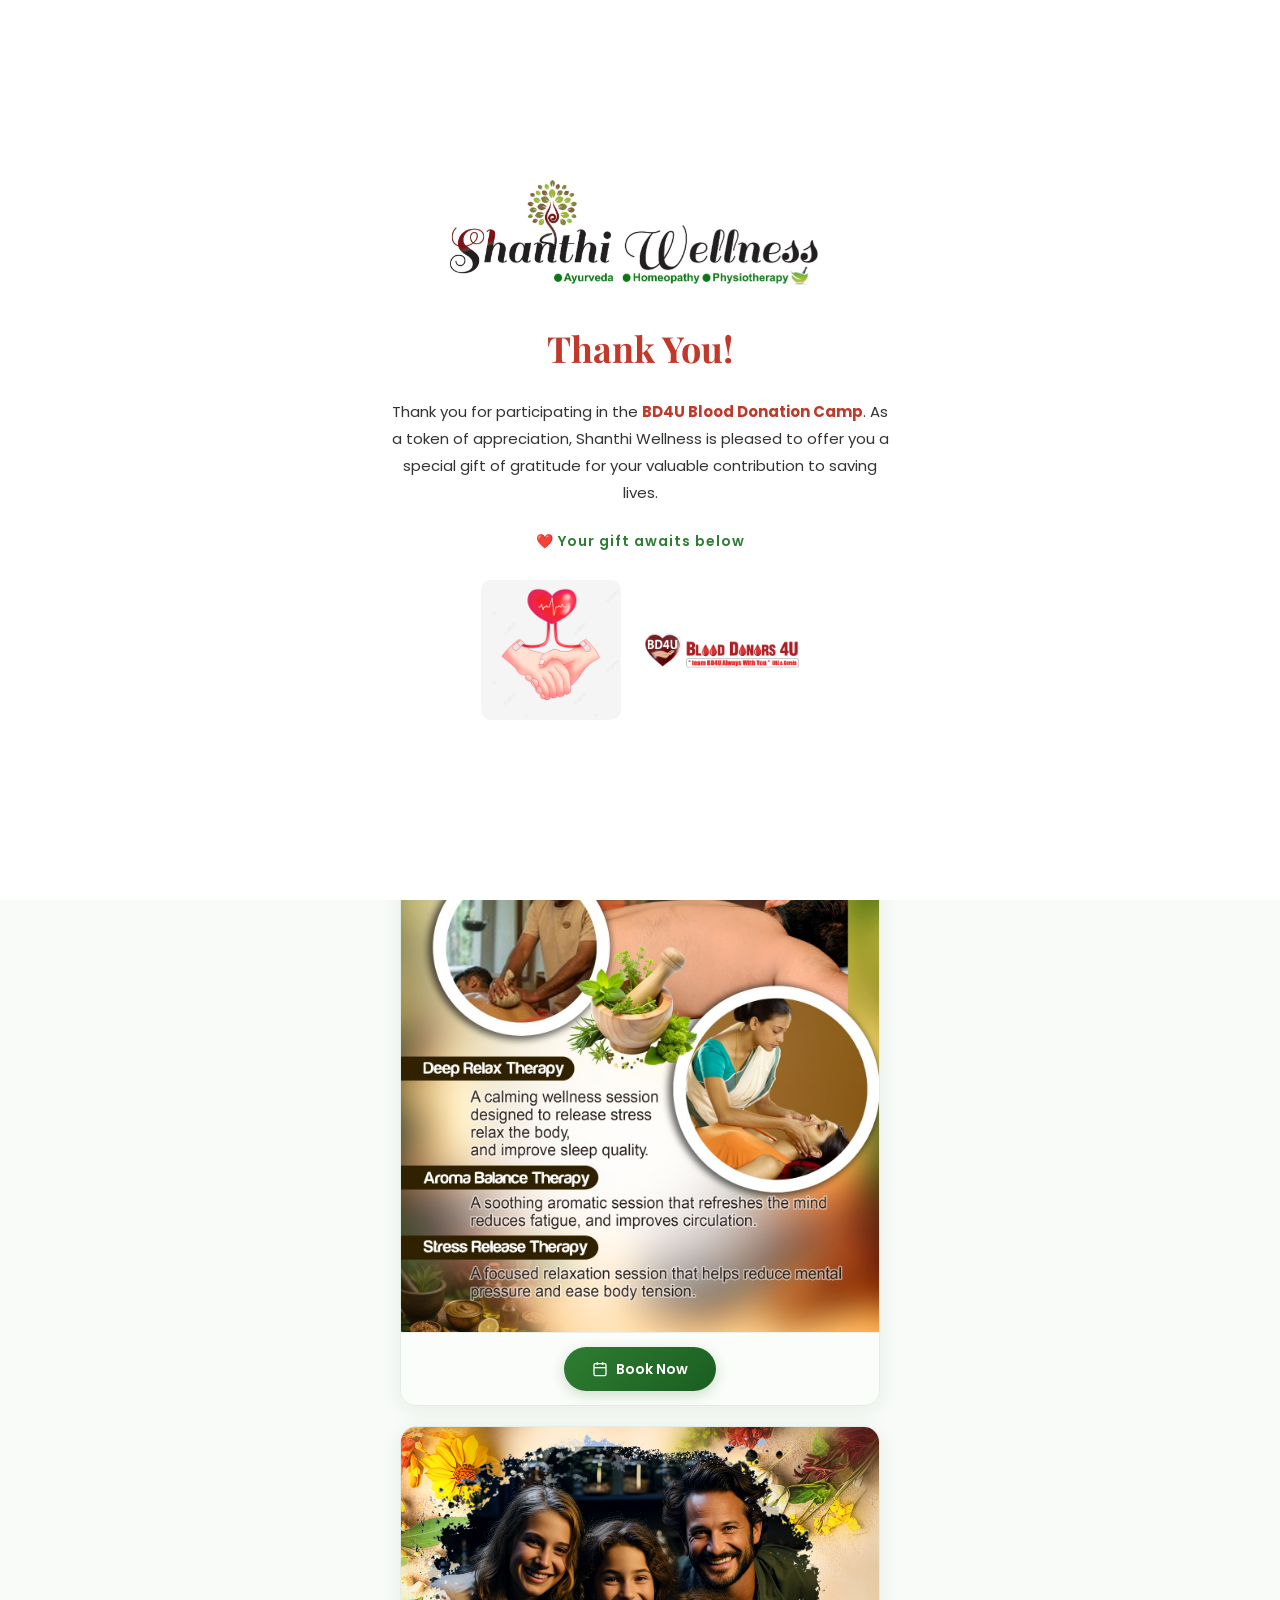
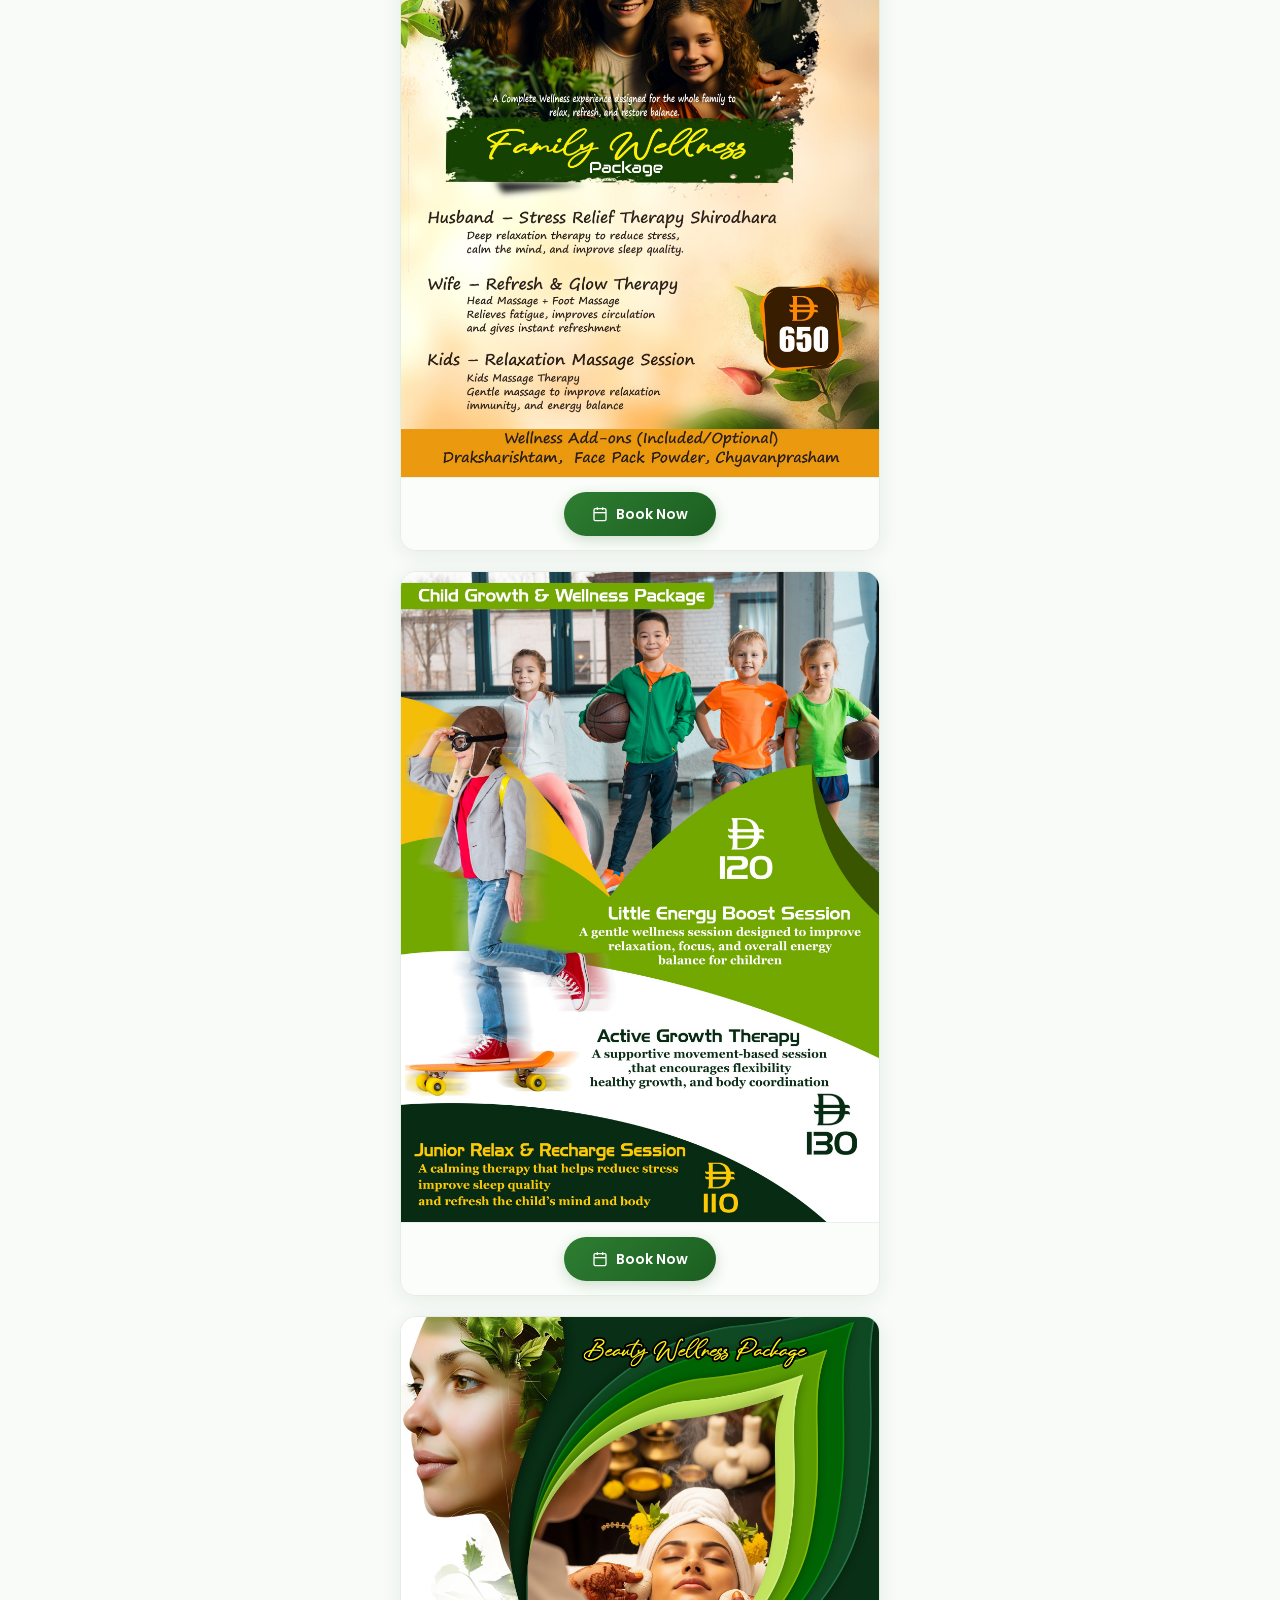
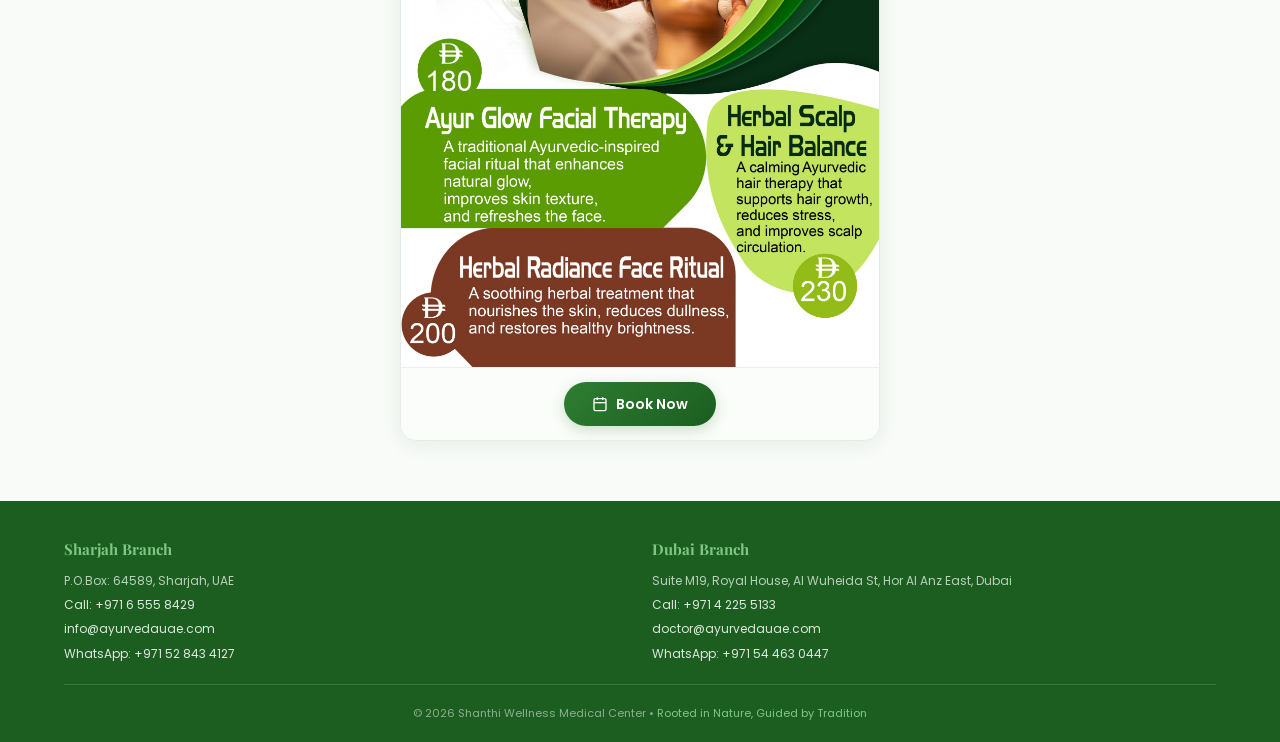
==== index.html @ a49663f1 "test change" ====
<!DOCTYPE html>
<html lang="en">
<head>
    <meta charset="UTF-8">
    <meta name="viewport" content="width=device-width, initial-scale=1.0">
    <title>Shanthi Wellness Medical Center</title>
    <link rel="preconnect" href="https://fonts.googleapis.com">
    <link rel="preconnect" href="https://fonts.gstatic.com" crossorigin>
    <link href="https://fonts.googleapis.com/css2?family=Playfair+Display:wght@500;600;700&family=Poppins:wght@300;400;500;600&display=swap" rel="stylesheet">
    <style>
        * { margin: 0; padding: 0; box-sizing: border-box; }

        body {
            font-family: 'Poppins', sans-serif;
            background: #ffffff;
            color: #2c3e2c;
            line-height: 1.6;
        }

        /* ===== SPLASH SCREEN ===== */
        .splash-screen {
            position: fixed;
            top: 0;
            left: 0;
            width: 100%;
            height: 100%;
            background: #ffffff;
            display: flex;
            flex-direction: column;
            align-items: center;
            justify-content: center;
            z-index: 9999;
            padding: 30px;
            transition: opacity 0.6s ease, visibility 0.6s ease;
        }

        .splash-screen.hide {
            opacity: 0;
            visibility: hidden;
        }

        .splash-logos {
            display: flex;
            align-items: center;
            gap: 20px;
            margin-bottom: 28px;
            animation: fadeInScale 0.8s ease;
        }

        .splash-logo {
            height: 120px;
            object-fit: contain;
            margin-bottom: 20px;
            animation: fadeInScale 0.8s ease 0.3s both;
        }

        .splash-logo-small {
            height: 55px;
            object-fit: contain;
        }

        .splash-text {
            font-family: 'Playfair Display', serif;
            font-size: clamp(26px, 5vw, 36px);
            color: #c0392b;
            text-align: center;
            margin-bottom: 20px;
            animation: fadeInUp 0.8s ease 0.1s both;
        }

        .splash-message {
            font-size: clamp(13px, 2vw, 15px);
            color: #333333;
            text-align: center;
            max-width: 500px;
            line-height: 1.8;
            animation: fadeInUp 0.8s ease 0.5s both;
        }

        .splash-message strong {
            color: #c0392b;
        }

        .splash-tagline {
            font-size: 14px;
            color: #2E7D32;
            letter-spacing: 1px;
            margin-top: 24px;
            font-weight: 600;
            animation: fadeInUp 0.8s ease 0.7s both;
        }

        .splash-bottom {
            display: flex;
            align-items: center;
            gap: 20px;
            margin-top: 28px;
            animation: fadeInUp 0.8s ease 0.9s both;
        }

        .splash-blood {
            height: 140px;
            object-fit: contain;
            border-radius: 10px;
        }

        .splash-bdu {
            height: 45px;
            object-fit: contain;
        }

        .splash-bottom-img {
            margin-top: 30px;
            width: 180px;
            height: auto;
            object-fit: contain;
            border-radius: 10px;
            animation: fadeInUp 0.8s ease 0.9s both;
        }

        @keyframes fadeInScale {
            from { opacity: 0; transform: scale(0.8); }
            to { opacity: 1; transform: scale(1); }
        }

        @keyframes fadeInUp {
            from { opacity: 0; transform: translateY(15px); }
            to { opacity: 1; transform: translateY(0); }
        }

        /* ===== NAVBAR ===== */
        .navbar {
            display: flex;
            align-items: center;
            justify-content: space-between;
            padding: 10px 4%;
            background: #ffffff;
            border-bottom: 1px solid #e8f0e8;
            position: sticky;
            top: 0;
            z-index: 100;
            box-shadow: 0 2px 8px rgba(0,0,0,0.04);
        }

        .navbar .logo {
            height: 50px;
            object-fit: contain;
        }

        .nav-right {
            display: flex;
            align-items: center;
            gap: 10px;
        }

        /* Social Links */
        .social-links {
            display: flex;
            align-items: center;
            gap: 6px;
        }

        .social-links a {
            display: flex;
            align-items: center;
            justify-content: center;
            width: 32px;
            height: 32px;
            border-radius: 50%;
            background: #e8f5e9;
            color: #2E7D32;
            transition: all 0.2s;
        }

        .social-links a:hover {
            background: #2E7D32;
            color: #fff;
        }

        .btn-call {
            display: flex;
            align-items: center;
            gap: 5px;
            padding: 7px 14px;
            background: #2E7D32;
            color: #fff;
            text-decoration: none;
            border-radius: 24px;
            font-size: 12px;
            font-weight: 500;
            transition: background 0.2s;
        }

        .btn-call:hover {
            background: #1B5E20;
        }

        /* ===== WELCOME SECTION ===== */
        .welcome-section {
            text-align: center;
            padding: 40px 5% 30px;
            background: linear-gradient(180deg, #f9fef9 0%, #ffffff 100%);
        }

        .welcome-logo {
            height: 80px;
            object-fit: contain;
            margin-bottom: 16px;
        }

        .welcome-section h1 {
            font-family: 'Playfair Display', serif;
            font-size: clamp(24px, 4vw, 36px);
            color: #1B5E20;
            margin-bottom: 8px;
        }

        .welcome-section .subtitle {
            font-size: clamp(12px, 1.8vw, 15px);
            color: #6b8f6b;
            letter-spacing: 2px;
            text-transform: uppercase;
            margin-bottom: 16px;
        }

        .welcome-section .description {
            font-size: clamp(13px, 1.5vw, 15px);
            color: #4a6b4a;
            max-width: 580px;
            margin: 0 auto;
            line-height: 1.8;
        }

        /* ===== OFFERS SECTION ===== */
        .offers-section {
            padding: 40px 0;
            background: #f8fbf8;
        }

        .section-title {
            text-align: center;
            margin-bottom: 24px;
            padding: 0 5%;
        }

        .section-title h2 {
            font-family: 'Playfair Display', serif;
            font-size: clamp(20px, 3vw, 28px);
            color: #1B5E20;
            margin-bottom: 4px;
        }

        .section-title p {
            font-size: 13px;
            color: #6b8f6b;
        }

        /* Package Search & Filter */
        .package-search {
            padding: 0 5% 16px;
        }

        .package-search-wrapper {
            position: relative;
            margin-bottom: 12px;
        }

        .search-filter-box {
            display: flex;
            align-items: center;
            background: #ffffff;
            border: 1.5px solid #d4e8d4;
            border-radius: 10px;
            padding: 10px 14px;
            gap: 8px;
            transition: border-color 0.2s;
        }

        .search-filter-box:focus-within {
            border-color: #2E7D32;
            box-shadow: 0 0 0 3px rgba(46, 125, 50, 0.08);
        }

        .search-filter-box svg {
            color: #6b8f6b;
            flex-shrink: 0;
        }

        .search-filter-box input {
            border: none;
            outline: none;
            background: transparent;
            font-size: 14px;
            font-family: inherit;
            width: 100%;
            color: #2c3e2c;
        }

        .search-filter-box input::placeholder {
            color: #a8c4a8;
        }

        /* Package Dropdown */
        .package-dropdown {
            position: absolute;
            bottom: 100%;
            left: 0;
            right: 0;
            margin-bottom: 6px;
            background: rgba(255, 255, 255, 0.92);
            backdrop-filter: blur(12px);
            -webkit-backdrop-filter: blur(12px);
            border: 1px solid rgba(212, 232, 212, 0.5);
            border-radius: 12px;
            box-shadow: 0 -4px 20px rgba(0,0,0,0.08);
            z-index: 200;
            display: none;
            overflow: hidden;
            max-height: 250px;
            overflow-y: auto;
        }

        .package-dropdown.show {
            display: block;
        }

        .package-dropdown a,
        .package-dropdown .pkg-item {
            display: flex;
            align-items: center;
            gap: 8px;
            padding: 11px 16px;
            font-size: 13px;
            color: #2c3e2c;
            text-decoration: none;
            border-bottom: 1px solid rgba(220, 240, 220, 0.4);
            transition: background 0.15s;
            cursor: pointer;
        }

        .package-dropdown a:last-of-type,
        .package-dropdown .pkg-item:last-of-type {
            border-bottom: none;
        }

        .package-dropdown a:hover,
        .package-dropdown .pkg-item:hover {
            background: rgba(232, 245, 233, 0.6);
        }

        .pkg-tag {
            font-size: 10px;
            background: #e8f5e9;
            color: #2E7D32;
            padding: 2px 8px;
            border-radius: 10px;
            margin-left: auto;
            font-weight: 600;
            white-space: nowrap;
        }

        .pkg-no-result {
            padding: 16px;
            text-align: center;
            font-size: 13px;
            color: #8faa8f;
            display: none;
        }

        .filter-tags {
            display: flex;
            gap: 8px;
            overflow-x: auto;
            scrollbar-width: none;
            padding-bottom: 4px;
        }

        .filter-tags::-webkit-scrollbar {
            display: none;
        }

        .filter-btn {
            flex-shrink: 0;
            padding: 6px 14px;
            border: 1px solid rgba(212, 232, 212, 0.6);
            border-radius: 20px;
            background: rgba(255, 255, 255, 0.5);
            font-size: 12px;
            font-family: inherit;
            font-weight: 500;
            color: #4a6b4a;
            cursor: pointer;
            transition: all 0.2s;
            backdrop-filter: blur(4px);
        }

        .filter-btn:hover {
            background: rgba(232, 245, 233, 0.7);
        }

        .filter-btn.active {
            background: rgba(46, 125, 50, 0.85);
            color: #ffffff;
            border-color: transparent;
        }

        /* Offers - Stacked Vertically */
        .offers-carousel {
            display: flex;
            flex-direction: column;
            gap: 20px;
            padding: 10px 5% 20px;
        }

        .offer-card {
            width: 100%;
            max-width: 480px;
            margin: 0 auto;
            border-radius: 16px;
            overflow: hidden;
            background: #fff;
            border: 1px solid #e4ede4;
            box-shadow: 0 4px 20px rgba(30, 80, 30, 0.08);
            transition: transform 0.3s;
        }

        .offer-card:hover {
            transform: translateY(-3px);
        }

        .offer-card img {
            width: 100%;
            height: auto;
            display: block;
        }

        .offer-card .card-footer {
            padding: 14px;
            text-align: center;
            background: #fafdf9;
            border-top: 1px solid #e8f0e8;
        }

        .btn-book {
            display: inline-flex;
            align-items: center;
            justify-content: center;
            gap: 8px;
            padding: 11px 28px;
            background: linear-gradient(135deg, #2E7D32, #1B5E20);
            color: #ffffff;
            border: none;
            border-radius: 50px;
            font-size: 14px;
            font-weight: 600;
            font-family: inherit;
            text-decoration: none;
            cursor: pointer;
            transition: all 0.25s ease;
            box-shadow: 0 4px 14px rgba(30, 94, 32, 0.2);
        }

        .btn-book:hover {
            transform: translateY(-2px);
            box-shadow: 0 6px 20px rgba(30, 94, 32, 0.3);
        }

        /* ===== FOOTER ===== */
        .footer {
            background: #1B5E20;
            color: #fff;
            padding: 36px 5% 20px;
        }

        .footer-grid {
            display: grid;
            grid-template-columns: repeat(auto-fit, minmax(240px, 1fr));
            gap: 24px;
            margin-bottom: 20px;
            padding-bottom: 16px;
            border-bottom: 1px solid rgba(255,255,255,0.15);
        }

        .footer-col h4 {
            font-family: 'Playfair Display', serif;
            font-size: 15px;
            color: #81C784;
            margin-bottom: 10px;
        }

        .footer-col p {
            font-size: 12px;
            color: rgba(255,255,255,0.7);
            margin-bottom: 5px;
            line-height: 1.6;
        }

        .footer-col a {
            color: rgba(255,255,255,0.85);
            text-decoration: none;
            transition: color 0.2s;
        }

        .footer-col a:hover {
            color: #81C784;
        }

        .footer-bottom {
            text-align: center;
            font-size: 11px;
            color: rgba(255,255,255,0.5);
        }

        .footer-bottom span {
            color: #81C784;
        }

        /* ===== RESPONSIVE ===== */
        @media (max-width: 768px) {
            .navbar .logo {
                height: 42px;
            }

            .btn-call span {
                display: none;
            }

            .btn-call {
                padding: 8px;
                border-radius: 50%;
            }

            .welcome-section {
                padding: 30px 5% 24px;
            }

            .welcome-logo {
                height: 65px;
            }

            .offers-section {
                padding: 30px 0;
            }

            .package-search {
                padding: 0 4% 12px;
            }

            .search-filter-box {
                padding: 10px 12px;
            }

            .search-filter-box input {
                font-size: 14px;
            }

            .package-dropdown {
                max-height: 200px;
                bottom: 100%;
                margin-bottom: 4px;
            }

            .filter-tags {
                gap: 6px;
            }

            .filter-btn {
                padding: 5px 12px;
                font-size: 11px;
            }

            .offers-carousel {
                padding: 10px 4% 16px;
                gap: 16px;
            }

            .offer-card {
                max-width: 100%;
            }

            .footer-grid {
                grid-template-columns: 1fr;
                gap: 18px;
            }
        }

        @media (max-width: 400px) {
            .offers-carousel {
                gap: 14px;
            }

            .offer-card {
                border-radius: 12px;
            }

            .btn-book {
                padding: 10px 22px;
                font-size: 13px;
            }

            .btn-call span {
                display: none;
            }

            .btn-call {
                padding: 8px;
                border-radius: 50%;
            }
        }
    </style>
</head>
<body>

    <!-- SPLASH SCREEN -->
    <div class="splash-screen" id="splashScreen">
        <img src="logo.png" alt="Shanthi Wellness" class="splash-logo">
        <h1 class="splash-text">Thank You!</h1>
        <p class="splash-message">Thank you for participating in the <strong>BD4U Blood Donation Camp</strong>. As a token of appreciation, Shanthi Wellness is pleased to offer you a special gift of gratitude for your valuable contribution to saving lives.</p>
        <p class="splash-tagline">&#10084;&#65039; Your gift awaits below</p>
        <div class="splash-bottom">
            <img src="blood.jpg" alt="Blood Donation" class="splash-blood">
            <img src="bdu.png" alt="BD4U" class="splash-bdu">
        </div>
    </div>

    <!-- NAVBAR -->
    <nav class="navbar">
        <img src="logo.png" alt="Shanthi Wellness" class="logo">
        <div class="nav-right">
            <div class="social-links">
                <a href="https://www.instagram.com/shanthiwellnessuae/" target="_blank" aria-label="Instagram">
                    <svg width="15" height="15" viewBox="0 0 24 24" fill="currentColor"><path d="M12 2.163c3.204 0 3.584.012 4.85.07 3.252.148 4.771 1.691 4.919 4.919.058 1.265.069 1.645.069 4.849 0 3.205-.012 3.584-.069 4.849-.149 3.225-1.664 4.771-4.919 4.919-1.266.058-1.644.07-4.85.07-3.204 0-3.584-.012-4.849-.07-3.26-.149-4.771-1.699-4.919-4.92-.058-1.265-.07-1.644-.07-4.849 0-3.204.013-3.583.07-4.849.149-3.227 1.664-4.771 4.919-4.919 1.266-.057 1.645-.069 4.849-.069zM12 0C8.741 0 8.333.014 7.053.072 2.695.272.273 2.69.073 7.052.014 8.333 0 8.741 0 12c0 3.259.014 3.668.072 4.948.2 4.358 2.618 6.78 6.98 6.98C8.333 23.986 8.741 24 12 24c3.259 0 3.668-.014 4.948-.072 4.354-.2 6.782-2.618 6.979-6.98.059-1.28.073-1.689.073-4.948 0-3.259-.014-3.667-.072-4.947-.196-4.354-2.617-6.78-6.979-6.98C15.668.014 15.259 0 12 0zm0 5.838a6.162 6.162 0 100 12.324 6.162 6.162 0 000-12.324zM12 16a4 4 0 110-8 4 4 0 010 8zm6.406-11.845a1.44 1.44 0 100 2.881 1.44 1.44 0 000-2.881z"/></svg>
                </a>
                <a href="https://www.facebook.com/ayurveddubai/" target="_blank" aria-label="Facebook">
                    <svg width="15" height="15" viewBox="0 0 24 24" fill="currentColor"><path d="M24 12.073c0-6.627-5.373-12-12-12s-12 5.373-12 12c0 5.99 4.388 10.954 10.125 11.854v-8.385H7.078v-3.47h3.047V9.43c0-3.007 1.792-4.669 4.533-4.669 1.312 0 2.686.235 2.686.235v2.953H15.83c-1.491 0-1.956.925-1.956 1.874v2.25h3.328l-.532 3.47h-2.796v8.385C19.612 23.027 24 18.062 24 12.073z"/></svg>
                </a>
                <a href="https://www.youtube.com/@Shanthiwellnessuae/featured" target="_blank" aria-label="YouTube">
                    <svg width="15" height="15" viewBox="0 0 24 24" fill="currentColor"><path d="M23.498 6.186a3.016 3.016 0 0 0-2.122-2.136C19.505 3.545 12 3.545 12 3.545s-7.505 0-9.377.505A3.017 3.017 0 0 0 .502 6.186C0 8.07 0 12 0 12s0 3.93.502 5.814a3.016 3.016 0 0 0 2.122 2.136c1.871.505 9.376.505 9.376.505s7.505 0 9.377-.505a3.015 3.015 0 0 0 2.122-2.136C24 15.93 24 12 24 12s0-3.93-.502-5.814zM9.545 15.568V8.432L15.818 12l-6.273 3.568z"/></svg>
                </a>
            </div>
            <a href="tel:+971544630447 class="btn-call">
                <svg width="14" height="14" viewBox="0 0 24 24" fill="none" stroke="currentColor" stroke-width="2"><path d="M22 16.92v3a2 2 0 0 1-2.18 2 19.79 19.79 0 0 1-8.63-3.07 19.5 19.5 0 0 1-6-6 19.79 19.79 0 0 1-3.07-8.67A2 2 0 0 1 4.11 2h3a2 2 0 0 1 2 1.72c.127.96.361 1.903.7 2.81a2 2 0 0 1-.45 2.11L8.09 9.91a16 16 0 0 0 6 6l1.27-1.27a2 2 0 0 1 2.11-.45c.907.339 1.85.573 2.81.7A2 2 0 0 1 22 16.92z"/></svg>
                <span>Call Us</span>
            </a>
        </div>
    </nav>

    <!-- WELCOME SECTION -->
    <section class="welcome-section">
        <img src="logo.png" alt="Shanthi Wellness" class="welcome-logo">
        <h1>Welcome to Shanthi Wellness</h1>
        <p class="subtitle">Relax &bull; Refresh &bull; Restore Balance</p>
        <p class="description">
            Step into a world of holistic healing. Our personalized wellness therapies, 
            rooted in the ancient traditions of Ayurveda, are designed to calm the mind, 
            relax the body, and restore your inner balance.
        </p>
    </section>

    <!-- OFFERS - Horizontal Scroll -->
    <section class="offers-section">
        <div class="section-title">
            <h2>Our Special Packages</h2>
            <p>Explore our exclusive wellness offers</p>
        </div>

        <!-- Search/Filter here -->
        <div class="package-search">
            <div class="package-search-wrapper">
                <div class="search-filter-box">
                    <svg width="16" height="16" viewBox="0 0 24 24" fill="none" stroke="currentColor" stroke-width="2"><circle cx="11" cy="11" r="8"/><line x1="21" y1="21" x2="16.65" y2="16.65"/></svg>
                    <input type="text" placeholder="Search packages..." id="packageSearch" autocomplete="off">
                </div>
                <div class="package-dropdown" id="packageDropdown">
                    <div class="pkg-item" data-filter="family">
                        👨‍👩‍👧 Family Wellness Packages <span class="pkg-tag">AED 650</span>
                    </div>
                    <div class="pkg-item" data-filter="individual">
                        💆 Individual Wellness Packages <span class="pkg-tag">AED 250</span>
                    </div>
                    <div class="pkg-item" data-filter="beauty">
                        💖 Beauty Wellness Packages <span class="pkg-tag">Popular</span>
                    </div>
                    <div class="pkg-item" data-filter="junior">
                        🏃 Child Growth & Wellness Packages <span class="pkg-tag">New</span>
                    </div>
                    <!-- <div class="pkg-item" data-filter="panchakarma">
                        🌿 Panchakarma Therapy <span class="pkg-tag">Ayurveda</span>
                    </div>
                    <div class="pkg-item" data-filter="shirodhara">
                        🧘 Shirodhara <span class="pkg-tag">Signature</span>
                    </div> -->
                    <div class="pkg-no-result" id="pkgNoResult">No packages found</div>
                </div>
            </div>
            <div class="filter-tags">
                <button class="filter-btn active" data-filter="all">All</button>
                <button class="filter-btn" data-filter="family">👨‍👩‍👧 Family</button>
                <button class="filter-btn" data-filter="individual">💆 Individual</button>
                <button class="filter-btn" data-filter="beauty">💖 Beauty</button>
                <button class="filter-btn" data-filter="junior">🏃 Junior</button>
            </div>
        </div>

        <div class="offers-carousel" id="carousel">
            <div class="offer-card" data-category="individual" data-name="individual wellness package massage relax stress aroma">
                <img src="image1.jpeg" alt="Individual Wellness Package">
                <div class="card-footer">
                    <a href="booking.html" class="btn-book">
                        <svg width="16" height="16" viewBox="0 0 24 24" fill="none" stroke="currentColor" stroke-width="2"><rect x="3" y="4" width="18" height="18" rx="2"/><line x1="16" y1="2" x2="16" y2="6"/><line x1="8" y1="2" x2="8" y2="6"/><line x1="3" y1="10" x2="21" y2="10"/></svg>
                        Book Now
                    </a>
                </div>
            </div>

            <div class="offer-card" data-category="family" data-name="family wellness package husband wife kids relaxation">
                <img src="image 2.jpeg" alt="Family Wellness Package">
                <div class="card-footer">
                    <a href="booking.html" class="btn-book">
                        <svg width="16" height="16" viewBox="0 0 24 24" fill="none" stroke="currentColor" stroke-width="2"><rect x="3" y="4" width="18" height="18" rx="2"/><line x1="16" y1="2" x2="16" y2="6"/><line x1="8" y1="2" x2="8" y2="6"/><line x1="3" y1="10" x2="21" y2="10"/></svg>
                        Book Now
                    </a>
                </div>
            </div>

            <div class="offer-card" data-category="junior" data-name="junior sports wellness kids children fitness package">
                <img src="image3.jpeg" alt="Junior Sports & Wellness Package">
                <div class="card-footer">
                    <a href="booking.html" class="btn-book">
                        <svg width="16" height="16" viewBox="0 0 24 24" fill="none" stroke="currentColor" stroke-width="2"><rect x="3" y="4" width="18" height="18" rx="2"/><line x1="16" y1="2" x2="16" y2="6"/><line x1="8" y1="2" x2="8" y2="6"/><line x1="3" y1="10" x2="21" y2="10"/></svg>
                        Book Now
                    </a>
                </div>
            </div>

            <div class="offer-card" data-category="beauty" data-name="beauty glow facial skin care package">
                <img src="image4.jpeg" alt="Beauty Package">
                <div class="card-footer">
                    <a href="booking.html" class="btn-book">
                        <svg width="16" height="16" viewBox="0 0 24 24" fill="none" stroke="currentColor" stroke-width="2"><rect x="3" y="4" width="18" height="18" rx="2"/><line x1="16" y1="2" x2="16" y2="6"/><line x1="8" y1="2" x2="8" y2="6"/><line x1="3" y1="10" x2="21" y2="10"/></svg>
                        Book Now
                    </a>
                </div>
            </div>
        </div>
    </section>

    <!-- FOOTER -->
    <footer class="footer">
        <div class="footer-grid">
            <div class="footer-col">
                <h4>Sharjah Branch</h4>
                <p>P.O.Box: 64589, Sharjah, UAE</p>
                <p><a href="tel:+97165558429">Call: +971 6 555 8429</a></p>
                <p><a href="mailto:info@ayurvedauae.com">info@ayurvedauae.com</a></p>
                <p><a href="https://wa.me/971528434127">WhatsApp: +971 52 843 4127</a></p>
            </div>
            <div class="footer-col">
                <h4>Dubai Branch</h4>
                <p>Suite M19, Royal House, Al Wuheida St, Hor Al Anz East, Dubai</p>
                <p><a href="tel:+97142255133">Call: +971 4 225 5133</a></p>
                <p><a href="mailto:doctor@ayurvedauae.com">doctor@ayurvedauae.com</a></p>
                <p><a href="https://wa.me/971544630447">WhatsApp: +971 54 463 0447</a></p>
            </div>
        </div>
        <div class="footer-bottom">
            <p>&copy; 2026 Shanthi Wellness Medical Center &bull; <span>Rooted in Nature, Guided by Tradition</span></p>
        </div>
    </footer>

    <!-- Filter Script -->
    <script>
        // Splash Screen - only show on first visit (QR scan)
        var splashShown = sessionStorage.getItem('splashShown');
        if (splashShown) {
            document.getElementById('splashScreen').style.display = 'none';
        } else {
            sessionStorage.setItem('splashShown', 'true');
            setTimeout(function () {
                document.getElementById('splashScreen').classList.add('hide');
            }, 4000);
        }

        // Package Search Dropdown
        const packageSearchInput = document.getElementById('packageSearch');
        const pkgDropdown = document.getElementById('packageDropdown');
        const pkgItems = pkgDropdown.querySelectorAll('.pkg-item');
        const pkgNoResult = document.getElementById('pkgNoResult');

        packageSearchInput.addEventListener('focus', function () {
            pkgDropdown.classList.add('show');
        });

        packageSearchInput.addEventListener('input', function () {
            const query = this.value.toLowerCase().trim();
            let found = 0;
            pkgItems.forEach(item => {
                const text = item.textContent.toLowerCase();
                if (query === '' || text.includes(query)) {
                    item.style.display = 'flex';
                    found++;
                } else {
                    item.style.display = 'none';
                }
            });
            pkgNoResult.style.display = (found === 0 && query !== '') ? 'block' : 'none';
            pkgDropdown.classList.add('show');
        });

        document.addEventListener('click', function (e) {
            if (!e.target.closest('.package-search-wrapper')) {
                pkgDropdown.classList.remove('show');
            }
        });

        // Filter Buttons + Dropdown click
        const filterBtns = document.querySelectorAll('.filter-btn');
        const offerCards = document.querySelectorAll('.offer-card');

        pkgItems.forEach(item => {
            item.addEventListener('click', function () {
                const filter = this.dataset.filter;
                offerCards.forEach(card => {
                    if (card.dataset.category === filter) {
                        card.style.display = 'block';
                    } else {
                        card.style.display = 'none';
                    }
                });
                filterBtns.forEach(b => b.classList.remove('active'));
                const matchBtn = document.querySelector('.filter-btn[data-filter="' + filter + '"]');
                if (matchBtn) matchBtn.classList.add('active');
                packageSearchInput.value = this.textContent.replace(/AED \d+|Popular|New|Ayurveda|Signature/g, '').trim();
                pkgDropdown.classList.remove('show');
            });
        });

        filterBtns.forEach(btn => {
            btn.addEventListener('click', function () {
                filterBtns.forEach(b => b.classList.remove('active'));
                this.classList.add('active');
                const filter = this.dataset.filter;
                offerCards.forEach(card => {
                    if (filter === 'all' || card.dataset.category === filter) {
                        card.style.display = 'block';
                    } else {
                        card.style.display = 'none';
                    }
                });
            });
        });
    </script>
</body>
</html>
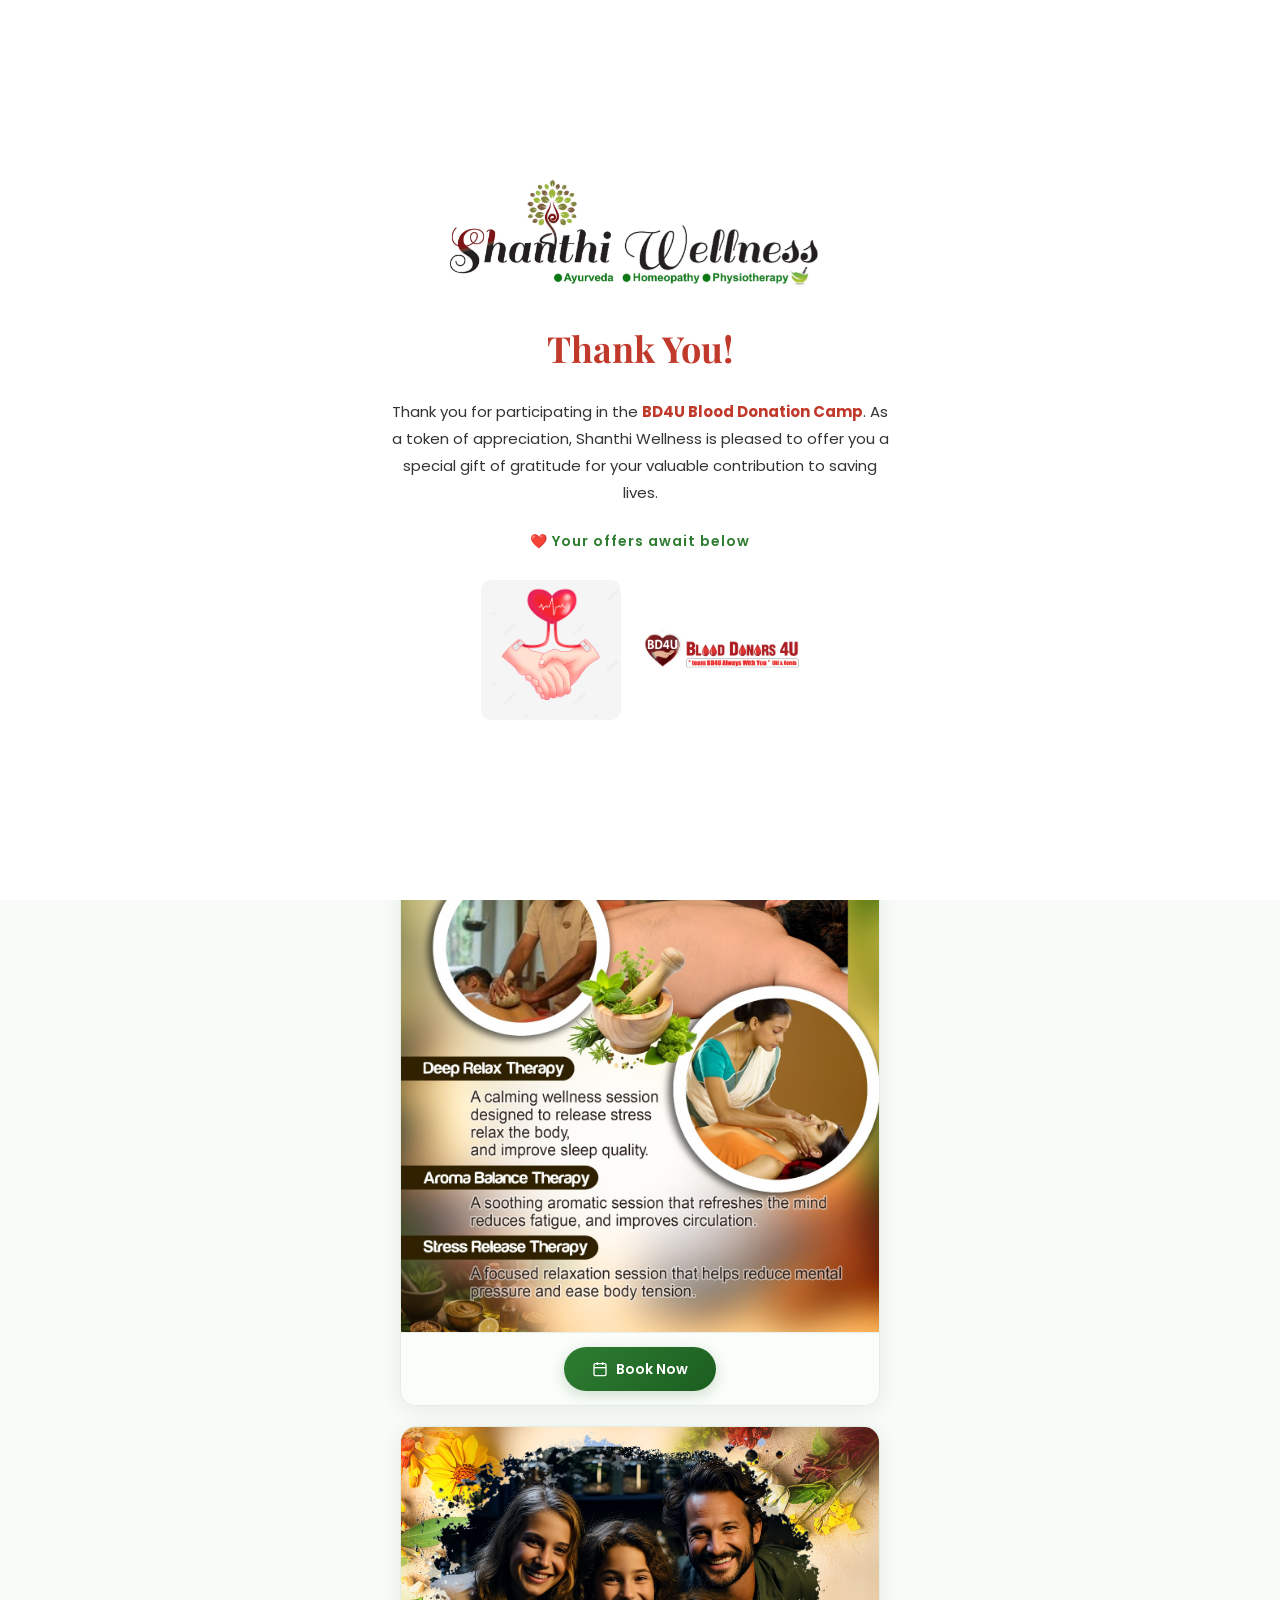
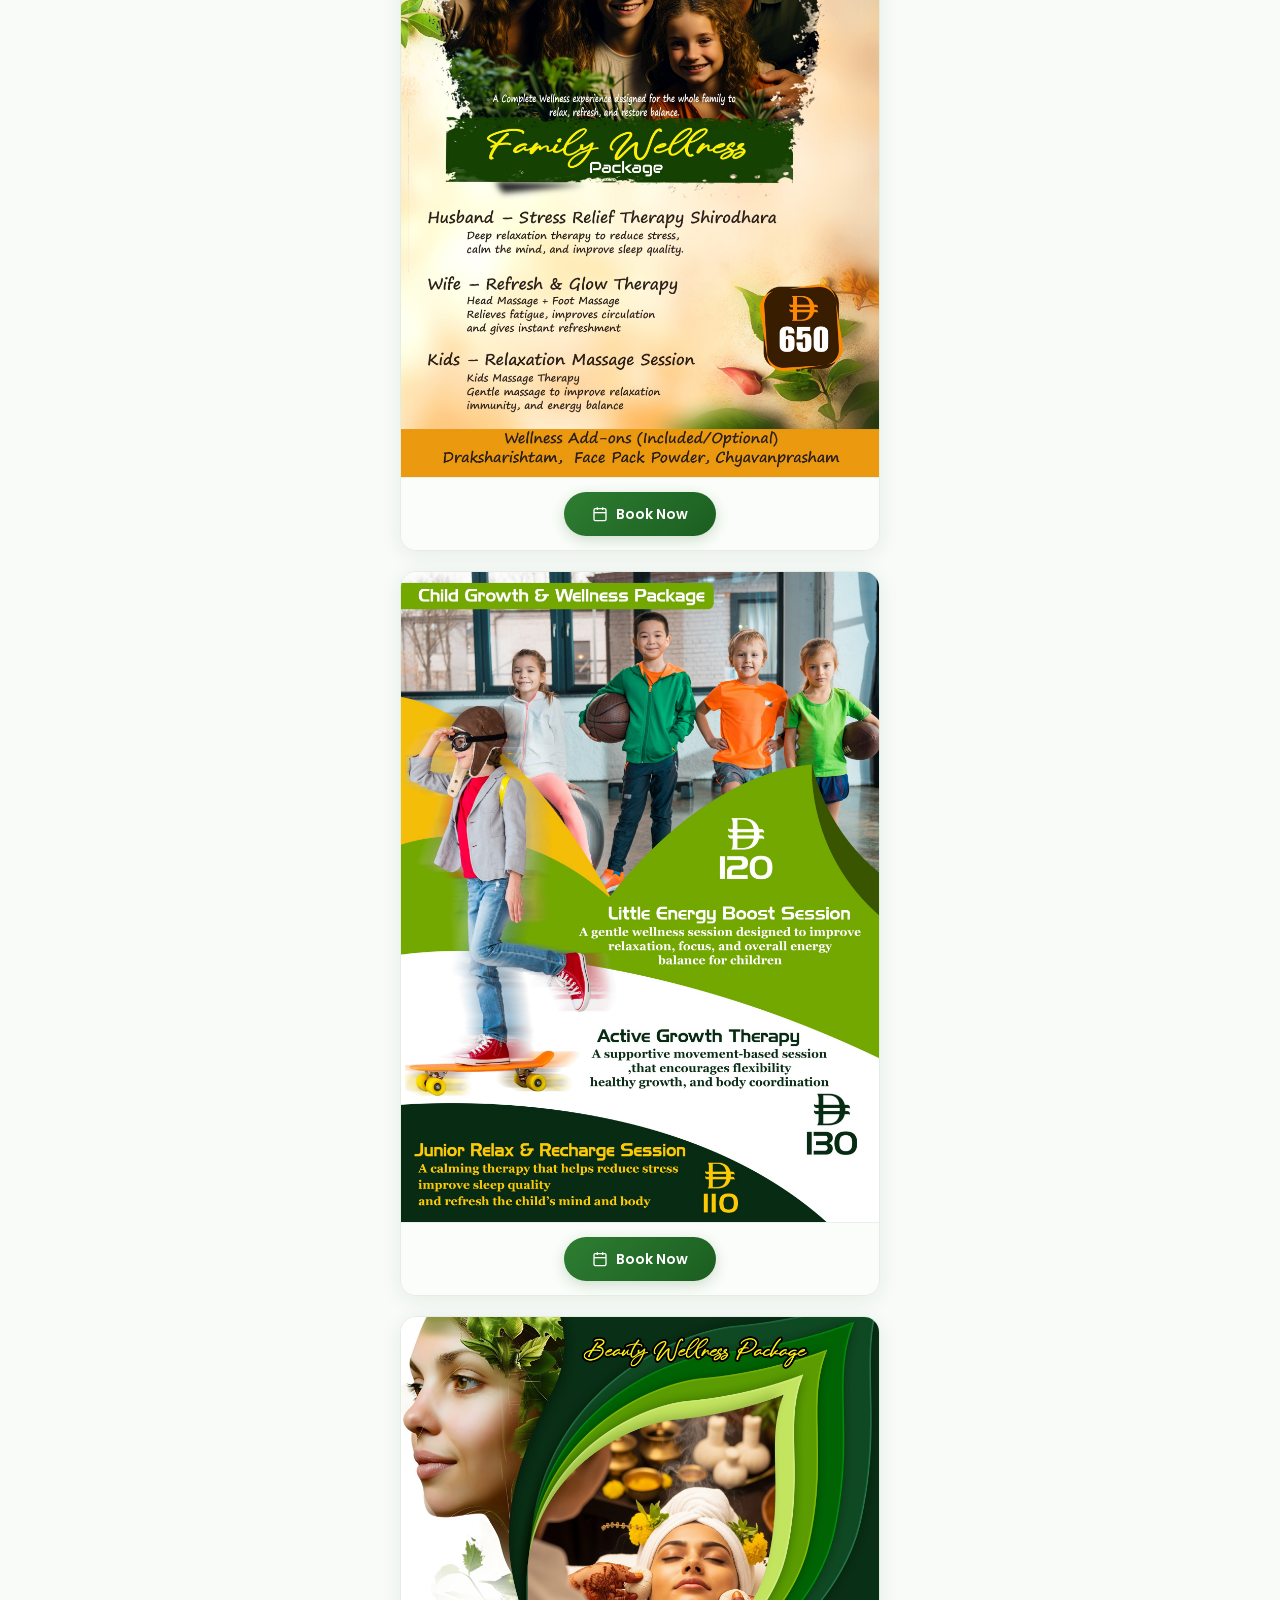
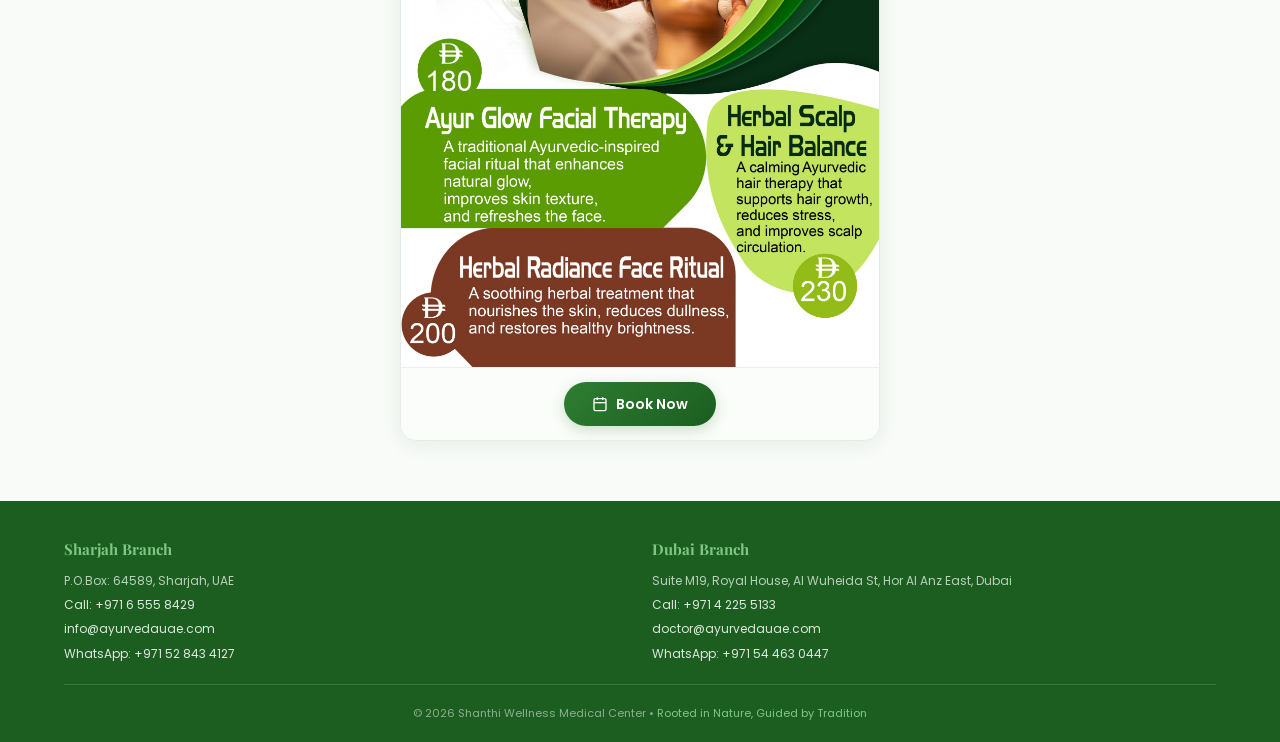
==== commit a682fb93: "test change" ====
--- a/index.html
+++ b/index.html
@@ -616,7 +616,7 @@
         <img src="logo.png" alt="Shanthi Wellness" class="splash-logo">
         <h1 class="splash-text">Thank You!</h1>
         <p class="splash-message">Thank you for participating in the <strong>BD4U Blood Donation Camp</strong>. As a token of appreciation, Shanthi Wellness is pleased to offer you a special gift of gratitude for your valuable contribution to saving lives.</p>
-        <p class="splash-tagline">&#10084;&#65039; Your gift awaits below</p>
+        <p class="splash-tagline">&#10084;&#65039; Your offers await below</p>
         <div class="splash-bottom">
             <img src="blood.jpg" alt="Blood Donation" class="splash-blood">
             <img src="bdu.png" alt="BD4U" class="splash-bdu">
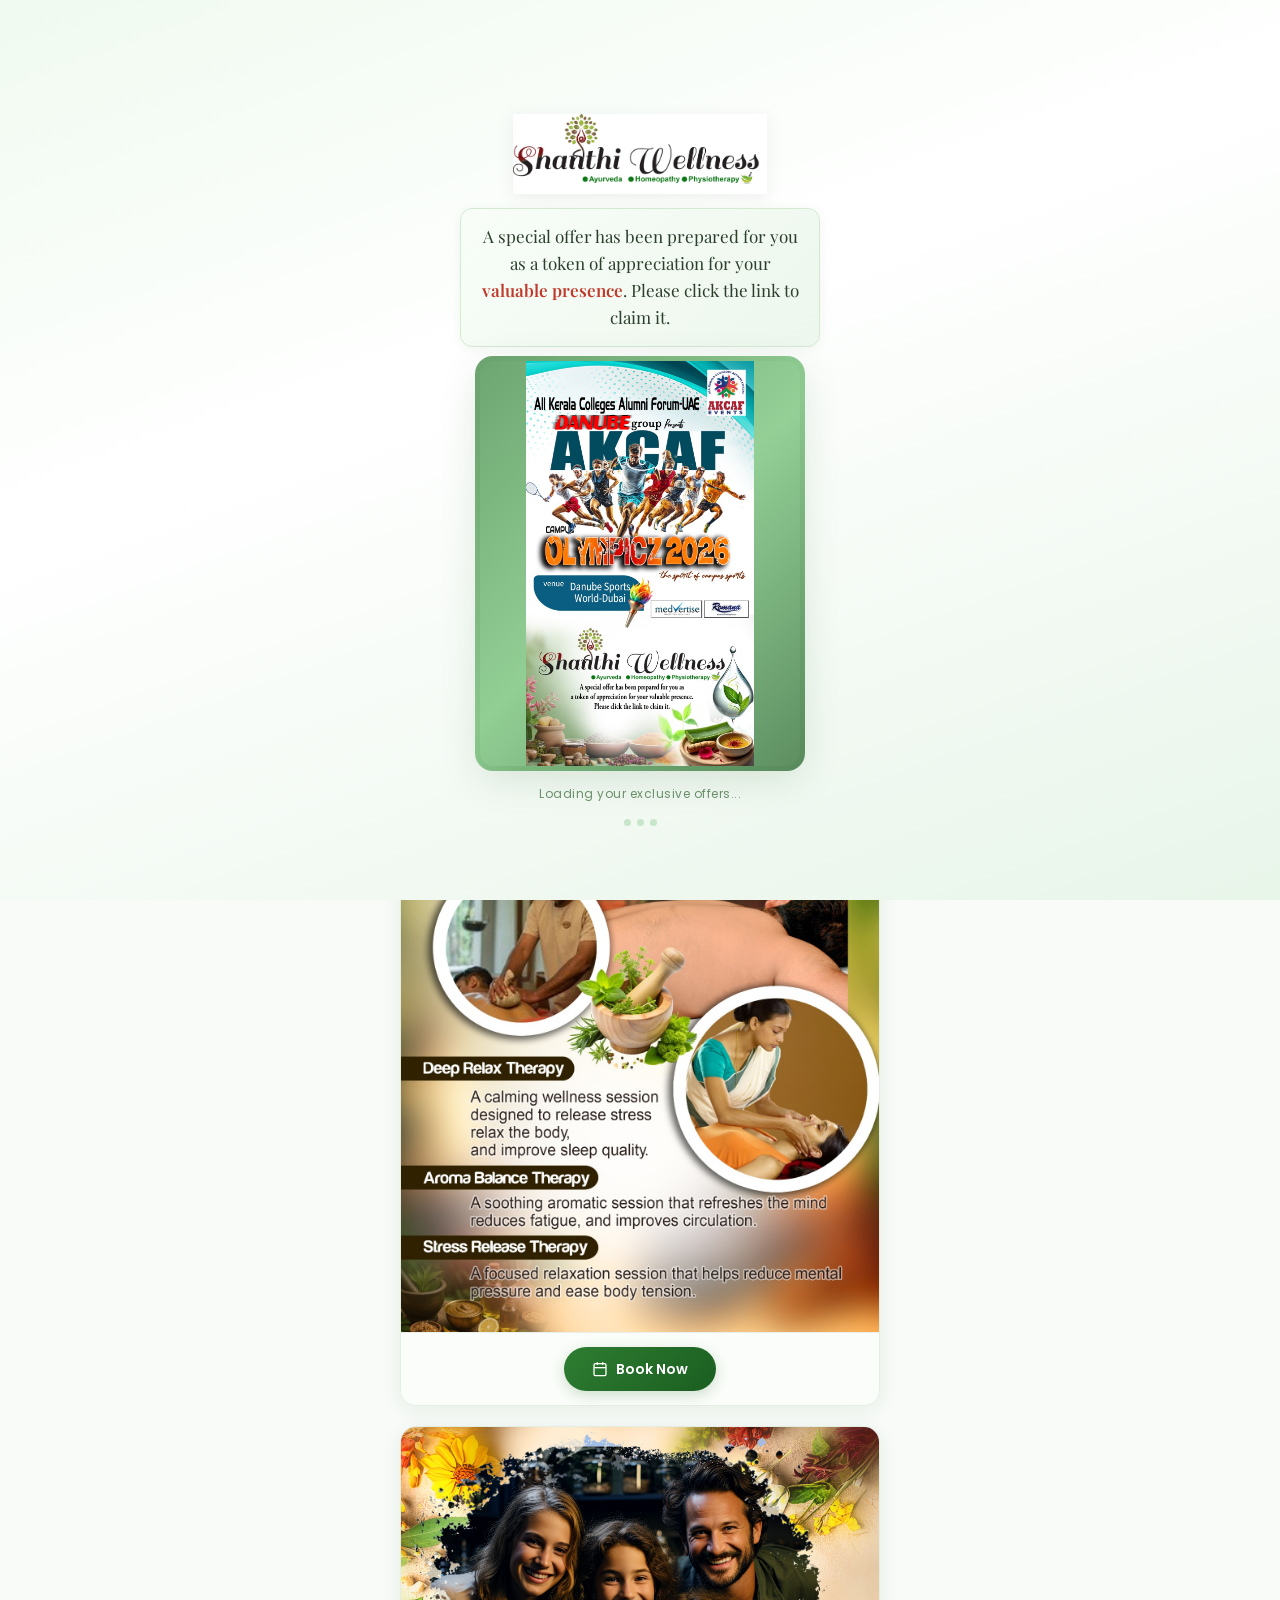
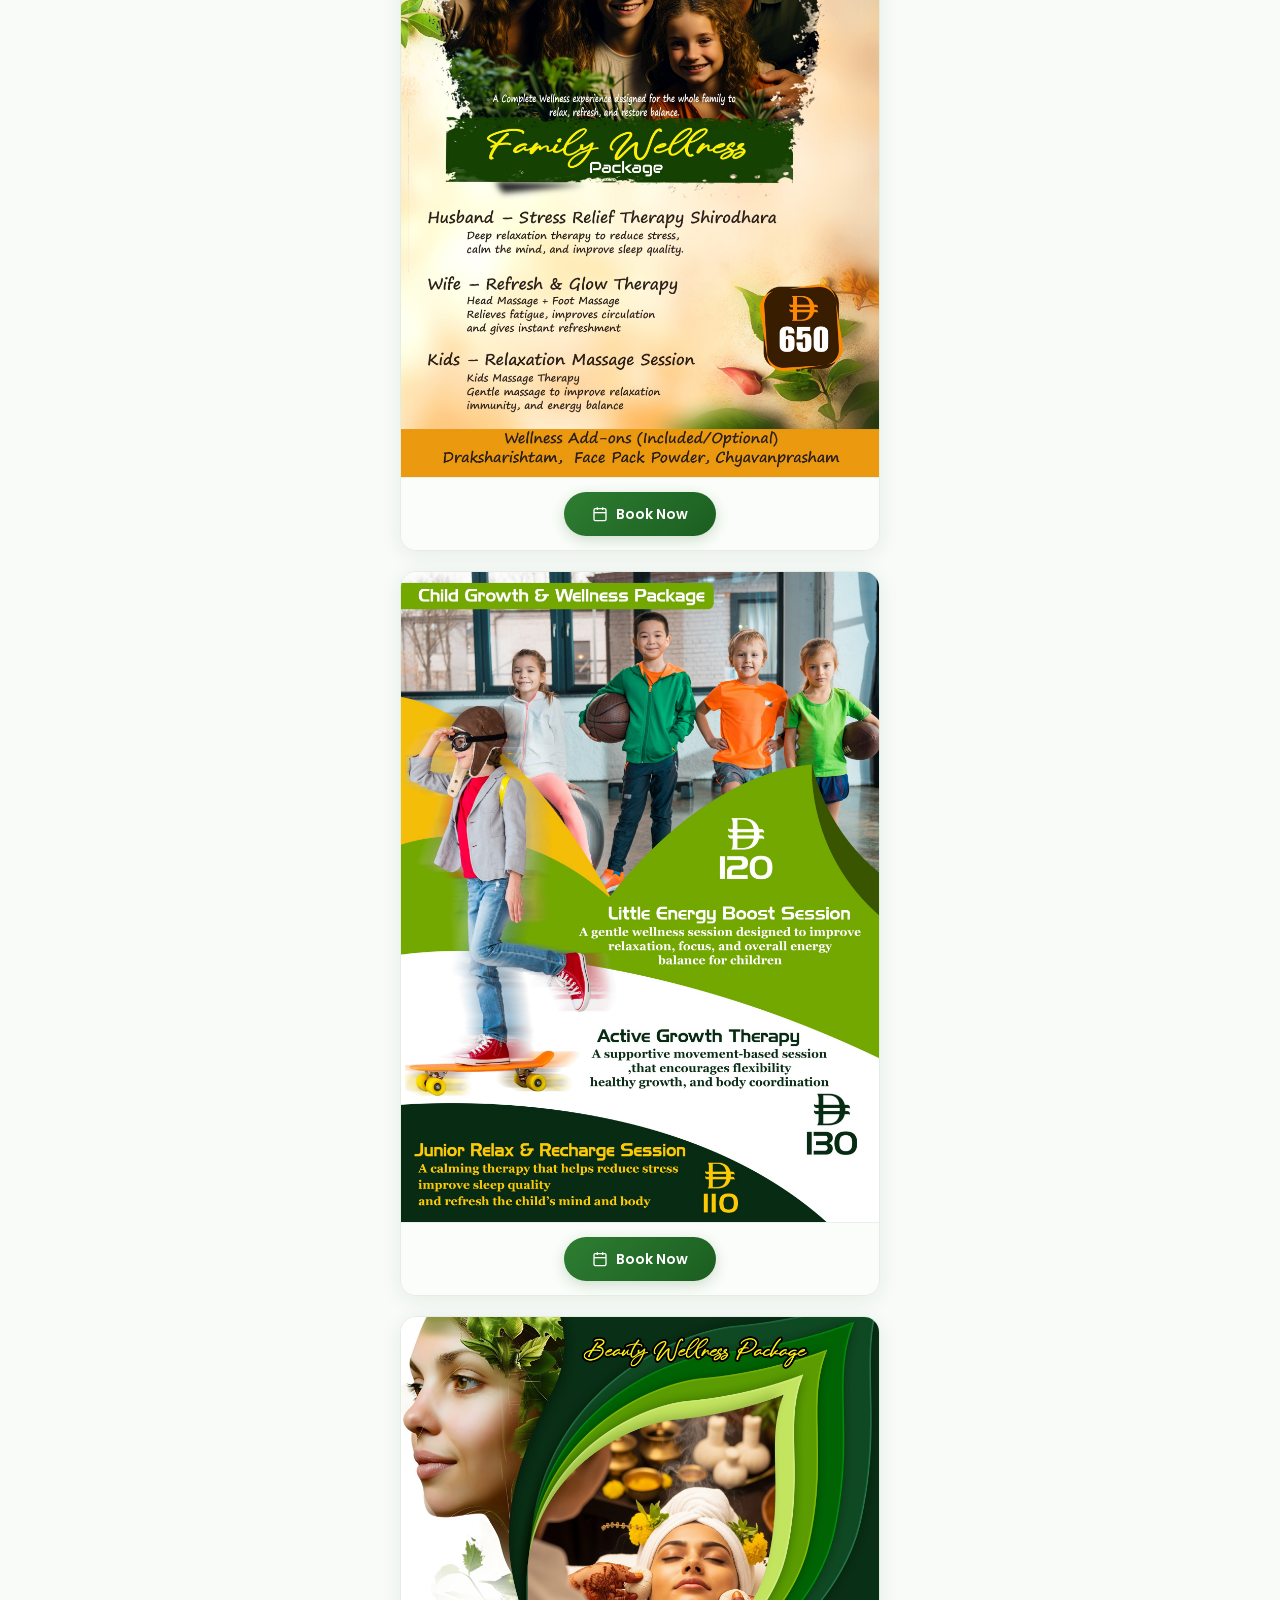
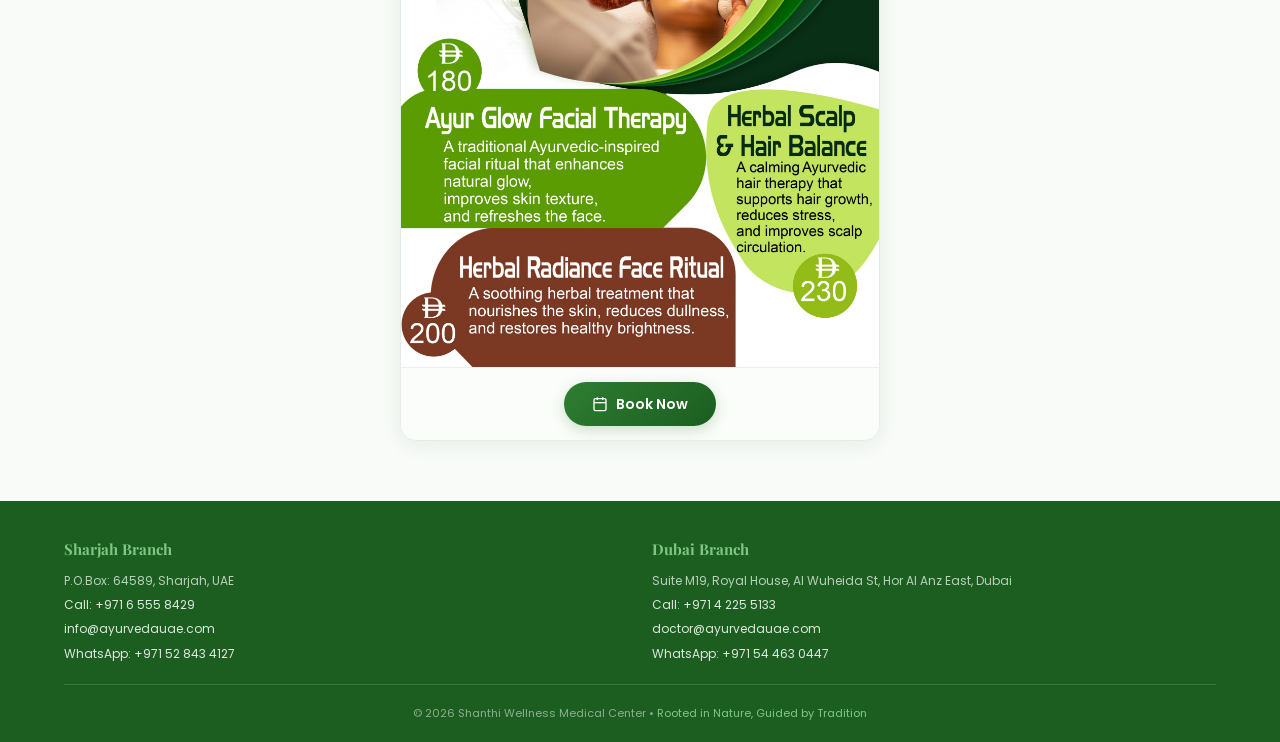
==== commit 80f80ebb: "update" ====
--- a/index.html
+++ b/index.html
@@ -24,14 +24,15 @@
             left: 0;
             width: 100%;
             height: 100%;
-            background: #ffffff;
+            background: linear-gradient(160deg, #f0faf0 0%, #ffffff 40%, #e8f5e9 100%);
             display: flex;
             flex-direction: column;
             align-items: center;
-            justify-content: center;
+            justify-content: flex-start;
             z-index: 9999;
-            padding: 30px;
+            padding: 20px 16px;
             transition: opacity 0.6s ease, visibility 0.6s ease;
+            overflow-y: auto;
         }
 
         .splash-screen.hide {
@@ -39,87 +40,103 @@
             visibility: hidden;
         }
 
-        .splash-logos {
-            display: flex;
-            align-items: center;
-            gap: 20px;
-            margin-bottom: 28px;
-            animation: fadeInScale 0.8s ease;
+        .splash-inner {
+            display: flex;
+            flex-direction: column;
+            align-items: center;
+            max-width: 400px;
+            width: 100%;
+            min-height: 100vh;
+            justify-content: center;
+            gap: 14px;
         }
 
         .splash-logo {
-            height: 120px;
+            height: 80px;
             object-fit: contain;
-            margin-bottom: 20px;
-            animation: fadeInScale 0.8s ease 0.3s both;
-        }
-
-        .splash-logo-small {
-            height: 55px;
-            object-fit: contain;
-        }
-
-        .splash-text {
+            animation: fadeInScale 0.6s ease 0.2s both;
+            filter: drop-shadow(0 4px 8px rgba(0,0,0,0.06));
+        }
+
+        .splash-message {
             font-family: 'Playfair Display', serif;
-            font-size: clamp(26px, 5vw, 36px);
-            color: #c0392b;
+            font-size: clamp(14px, 3.5vw, 17px);
+            color: #2c3e2c;
             text-align: center;
-            margin-bottom: 20px;
-            animation: fadeInUp 0.8s ease 0.1s both;
-        }
-
-        .splash-message {
-            font-size: clamp(13px, 2vw, 15px);
-            color: #333333;
-            text-align: center;
-            max-width: 500px;
-            line-height: 1.8;
-            animation: fadeInUp 0.8s ease 0.5s both;
+            max-width: 360px;
+            line-height: 1.6;
+            animation: fadeInUp 0.7s ease 0.4s both;
+            background: linear-gradient(135deg, #f8fdf8, #edf7ed);
+            padding: 14px 18px;
+            border-radius: 12px;
+            border: 1px solid #d4e8d4;
+            box-shadow: 0 2px 12px rgba(46, 125, 50, 0.06);
         }
 
         .splash-message strong {
             color: #c0392b;
-        }
-
-        .splash-tagline {
-            font-size: 14px;
-            color: #2E7D32;
-            letter-spacing: 1px;
-            margin-top: 24px;
             font-weight: 600;
-            animation: fadeInUp 0.8s ease 0.7s both;
-        }
-
-        .splash-bottom {
-            display: flex;
-            align-items: center;
-            gap: 20px;
-            margin-top: 28px;
-            animation: fadeInUp 0.8s ease 0.9s both;
-        }
-
-        .splash-blood {
-            height: 140px;
+        }
+
+        .splash-poster-wrap {
+            position: relative;
+            width: 100%;
+            max-width: 320px;
+            animation: posterReveal 0.8s ease 0.6s both;
+        }
+
+        .splash-poster-wrap::before {
+            content: '';
+            position: absolute;
+            top: -5px;
+            left: -5px;
+            right: -5px;
+            bottom: -5px;
+            background: linear-gradient(135deg, #2E7D32, #66BB6A, #1B5E20);
+            border-radius: 18px;
+            z-index: -1;
+            opacity: 0.7;
+        }
+
+        .splash-poster {
+            width: 100%;
+            max-height: 45vh;
             object-fit: contain;
-            border-radius: 10px;
-        }
-
-        .splash-bdu {
-            height: 45px;
-            object-fit: contain;
-        }
-
-        .splash-bottom-img {
-            margin-top: 30px;
-            width: 180px;
-            height: auto;
-            object-fit: contain;
-            border-radius: 10px;
-            animation: fadeInUp 0.8s ease 0.9s both;
-        }
+            border-radius: 14px;
+            display: block;
+            box-shadow: 0 10px 40px rgba(30, 80, 30, 0.15);
+        }
+
+        .splash-cta {
+            animation: fadeInUp 0.7s ease 1s both;
+        }
+
+        .splash-cta span {
+            display: inline-block;
+            font-size: 12px;
+            color: #6b8f6b;
+            letter-spacing: 0.5px;
+        }
+
+        .splash-dots {
+            display: flex;
+            gap: 6px;
+            animation: fadeInUp 0.7s ease 1.1s both;
+        }
+
+        .splash-dots span {
+            width: 7px;
+            height: 7px;
+            border-radius: 50%;
+            background: #c8e6c9;
+            animation: dotPulse 1.4s ease infinite;
+        }
+
+        .splash-dots span:nth-child(2) { animation-delay: 0.2s; }
+        .splash-dots span:nth-child(3) { animation-delay: 0.4s; }
 
         @keyframes fadeInScale {
-            from { opacity: 0; transform: scale(0.8); }
+            from { opacity: 0; transform: scale(0.85); }
             to { opacity: 1; transform: scale(1); }
         }
 
@@ -127,6 +144,17 @@
             from { opacity: 0; transform: translateY(15px); }
             to { opacity: 1; transform: translateY(0); }
         }
+
+        @keyframes posterReveal {
+            from { opacity: 0; transform: scale(0.92) translateY(10px); }
+            to { opacity: 1; transform: scale(1) translateY(0); }
+        }
+
+        @keyframes dotPulse {
+            0%, 100% { background: #c8e6c9; transform: scale(1); }
+            50% { background: #2E7D32; transform: scale(1.3); }
+        }
+
 
         /* ===== NAVBAR ===== */
         .navbar {
@@ -613,13 +641,18 @@
 
     <!-- SPLASH SCREEN -->
     <div class="splash-screen" id="splashScreen">
-        <img src="logo.png" alt="Shanthi Wellness" class="splash-logo">
-        <h1 class="splash-text">Thank You!</h1>
-        <p class="splash-message">Thank you for participating in the <strong>BD4U Blood Donation Camp</strong>. As a token of appreciation, Shanthi Wellness is pleased to offer you a special gift of gratitude for your valuable contribution to saving lives.</p>
-        <p class="splash-tagline">&#10084;&#65039; Your offers await below</p>
-        <div class="splash-bottom">
-            <img src="blood.jpg" alt="Blood Donation" class="splash-blood">
-            <img src="bdu.png" alt="BD4U" class="splash-bdu">
+        <div class="splash-inner">
+            <img src="logo.png" alt="Shanthi Wellness" class="splash-logo">
+            <p class="splash-message">A special offer has been prepared for you as a token of appreciation for your <strong>valuable presence</strong>. Please click the link to claim it.</p>
+            <div class="splash-poster-wrap">
+                <img src="poster.jpeg" alt="Special Offer" class="splash-poster">
+            </div>
+            <div class="splash-cta">
+                <span>Loading your exclusive offers...</span>
+            </div>
+            <div class="splash-dots">
+                <span></span><span></span><span></span>
+            </div>
         </div>
     </div>
 
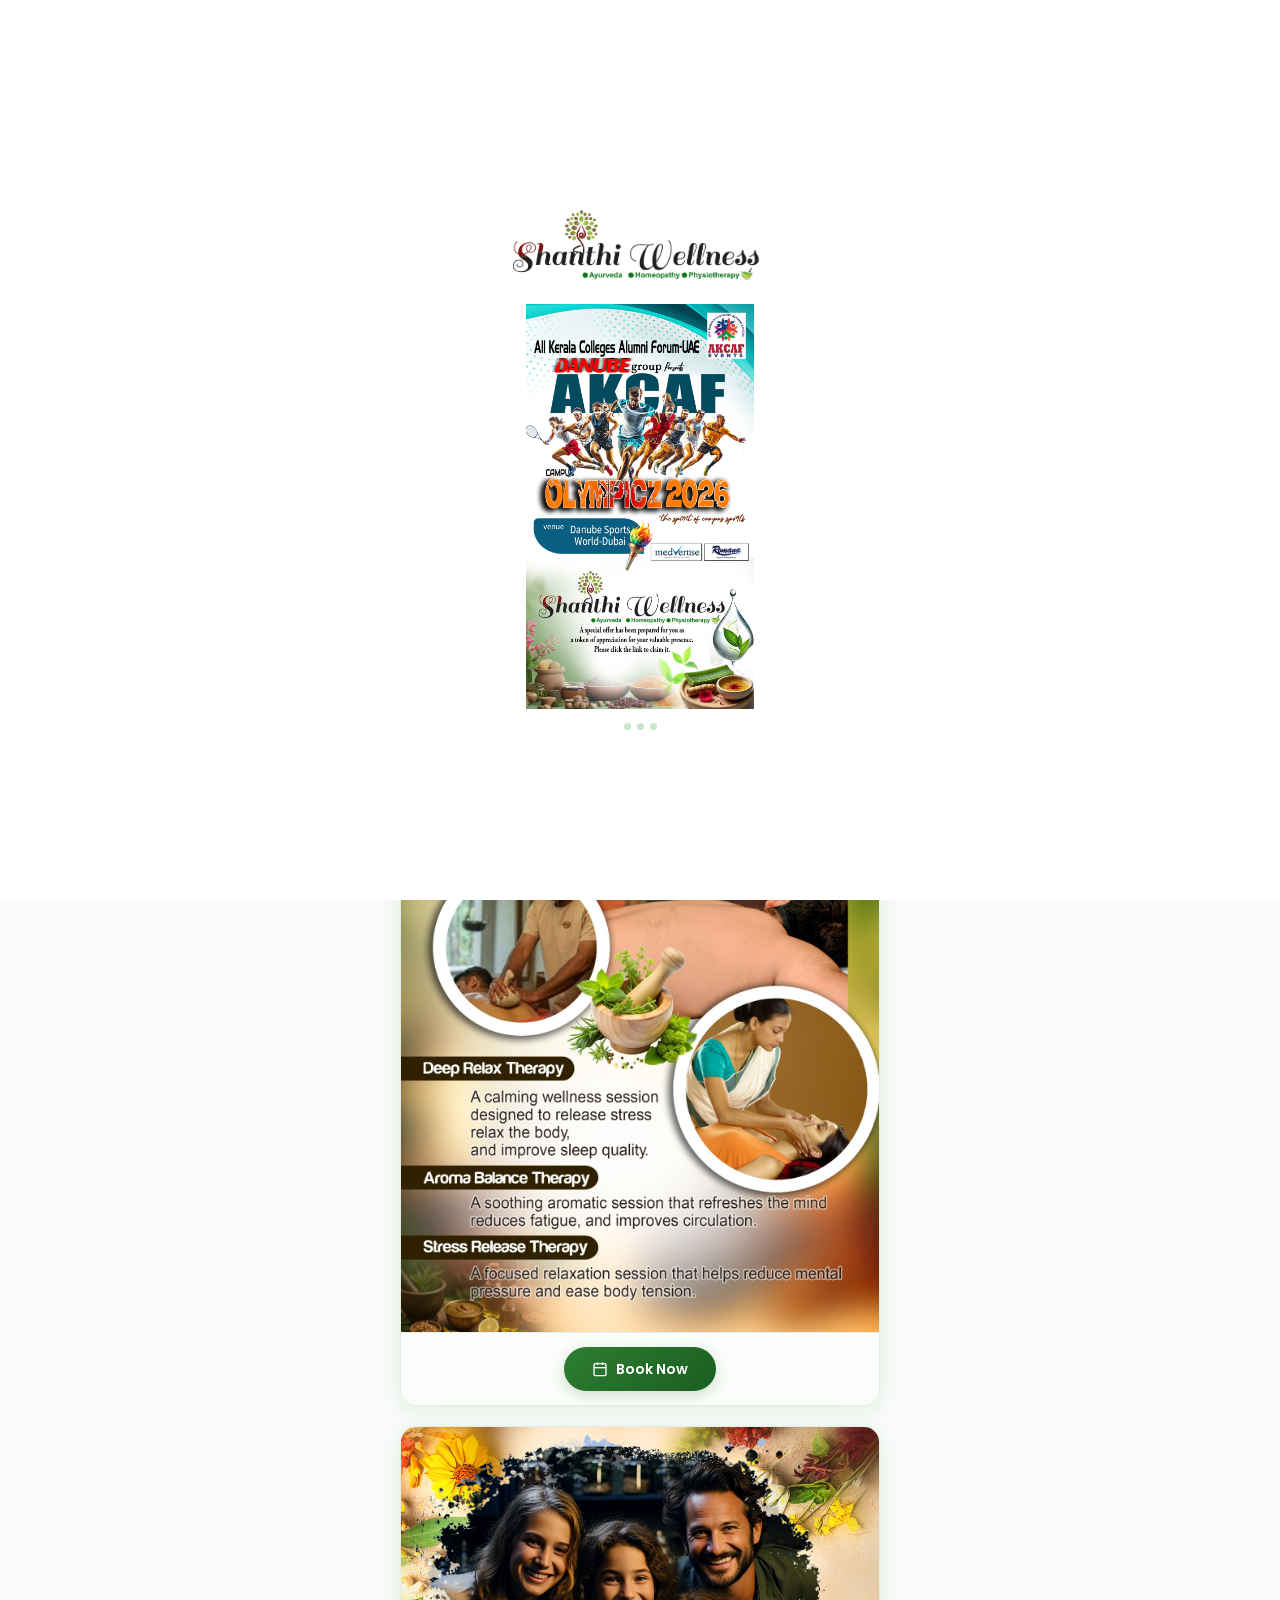
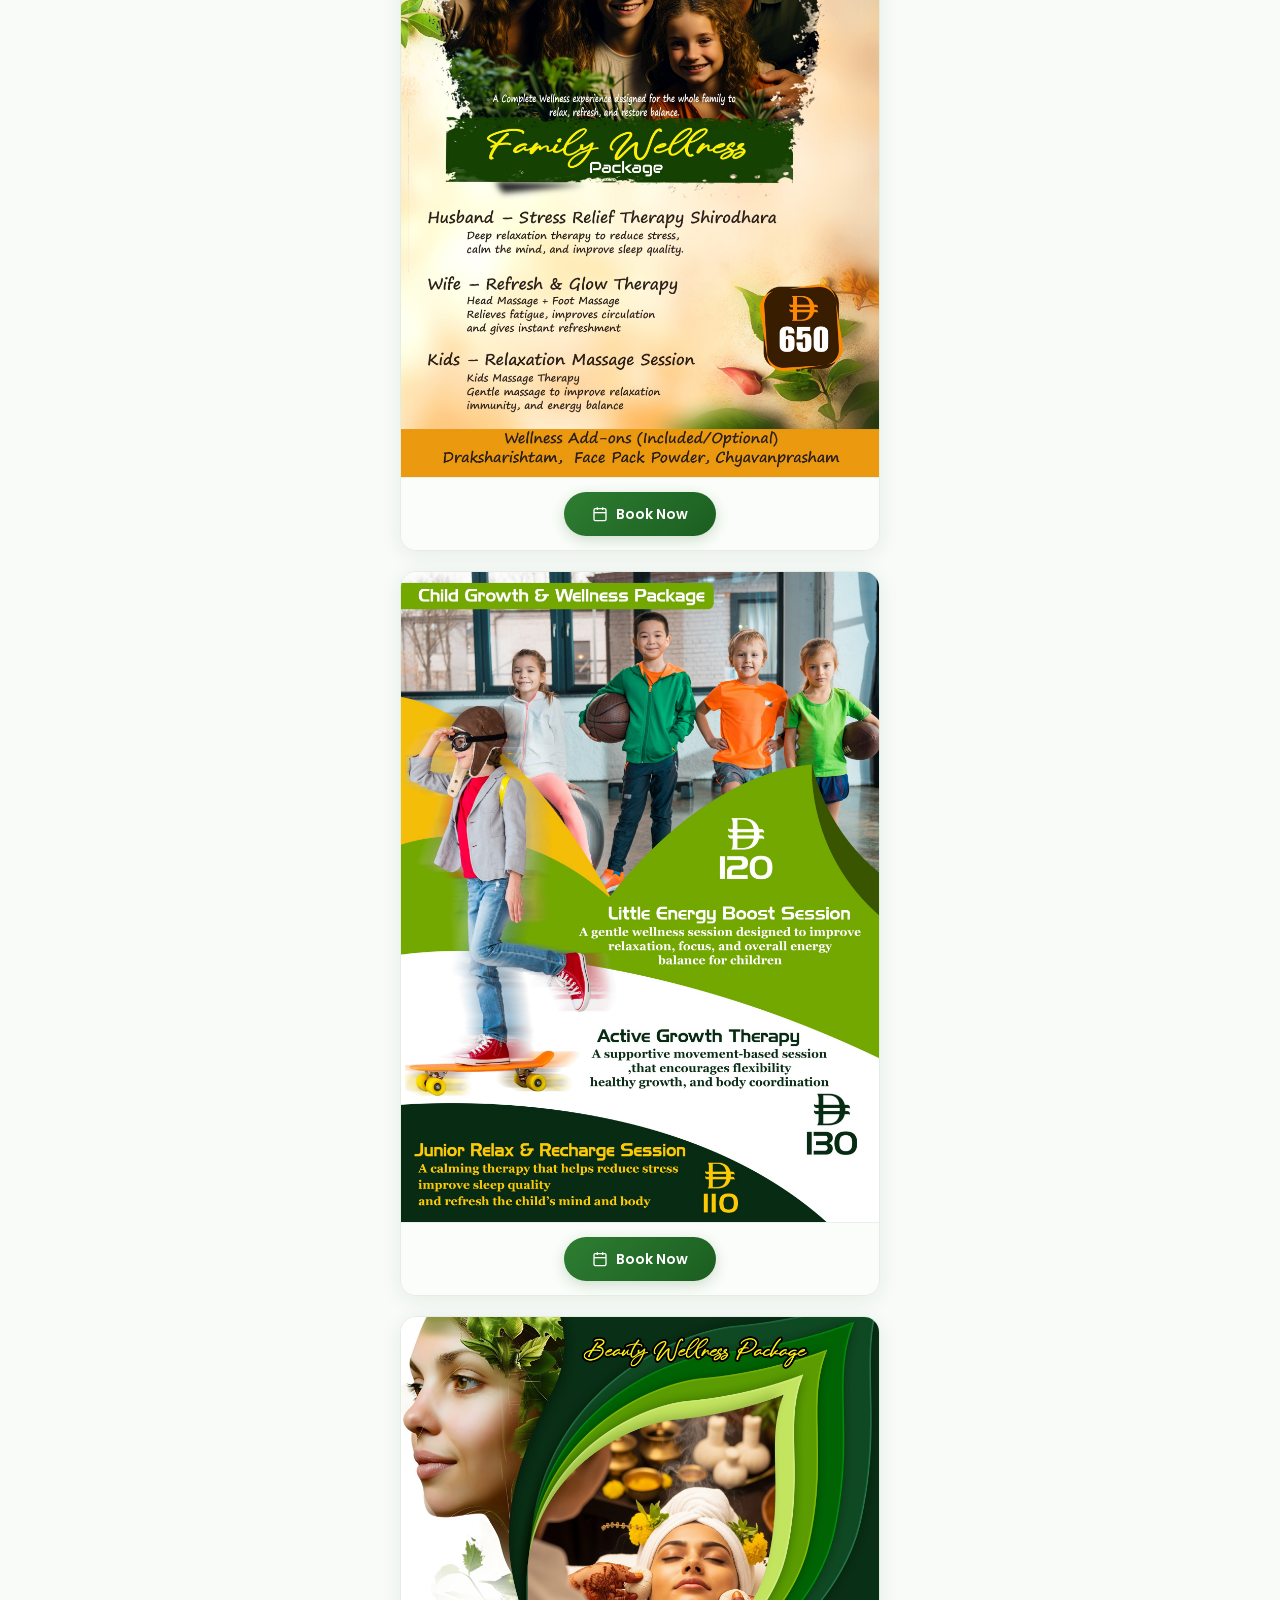
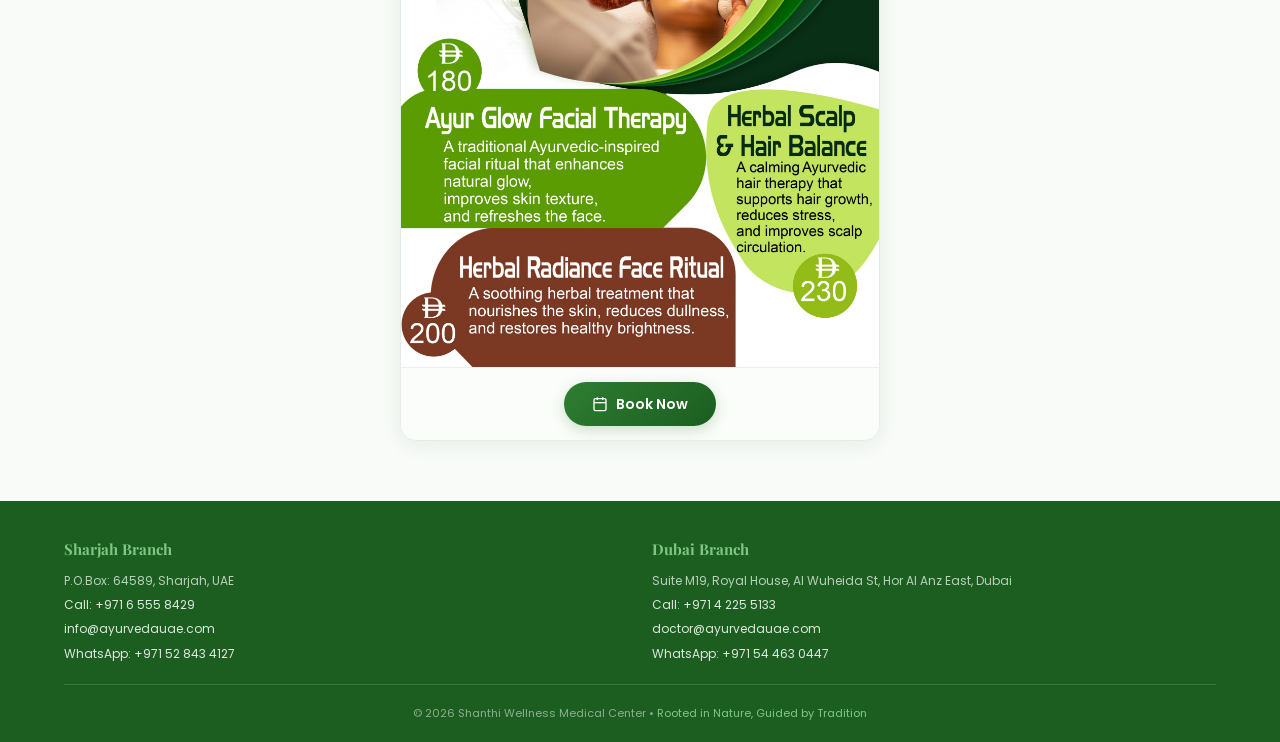
==== commit 2068d912: "sync update" ====
--- a/index.html
+++ b/index.html
@@ -24,7 +24,7 @@
             left: 0;
             width: 100%;
             height: 100%;
-            background: linear-gradient(160deg, #f0faf0 0%, #ffffff 40%, #e8f5e9 100%);
+            background: #ffffff;
             display: flex;
             flex-direction: column;
             align-items: center;
@@ -55,7 +55,6 @@
             height: 80px;
             object-fit: contain;
             animation: fadeInScale 0.6s ease 0.2s both;
-            filter: drop-shadow(0 4px 8px rgba(0,0,0,0.06));
         }
 
         .splash-message {
@@ -86,16 +85,7 @@
         }
 
         .splash-poster-wrap::before {
-            content: '';
-            position: absolute;
-            top: -5px;
-            left: -5px;
-            right: -5px;
-            bottom: -5px;
-            background: linear-gradient(135deg, #2E7D32, #66BB6A, #1B5E20);
-            border-radius: 18px;
-            z-index: -1;
-            opacity: 0.7;
+            display: none;
         }
 
         .splash-poster {
@@ -104,7 +94,6 @@
             object-fit: contain;
             border-radius: 14px;
             display: block;
-            box-shadow: 0 10px 40px rgba(30, 80, 30, 0.15);
         }
 
         .splash-cta {
@@ -643,12 +632,8 @@
     <div class="splash-screen" id="splashScreen">
         <div class="splash-inner">
             <img src="logo.png" alt="Shanthi Wellness" class="splash-logo">
-            <p class="splash-message">A special offer has been prepared for you as a token of appreciation for your <strong>valuable presence</strong>. Please click the link to claim it.</p>
             <div class="splash-poster-wrap">
                 <img src="poster.jpeg" alt="Special Offer" class="splash-poster">
-            </div>
-            <div class="splash-cta">
-                <span>Loading your exclusive offers...</span>
             </div>
             <div class="splash-dots">
                 <span></span><span></span><span></span>
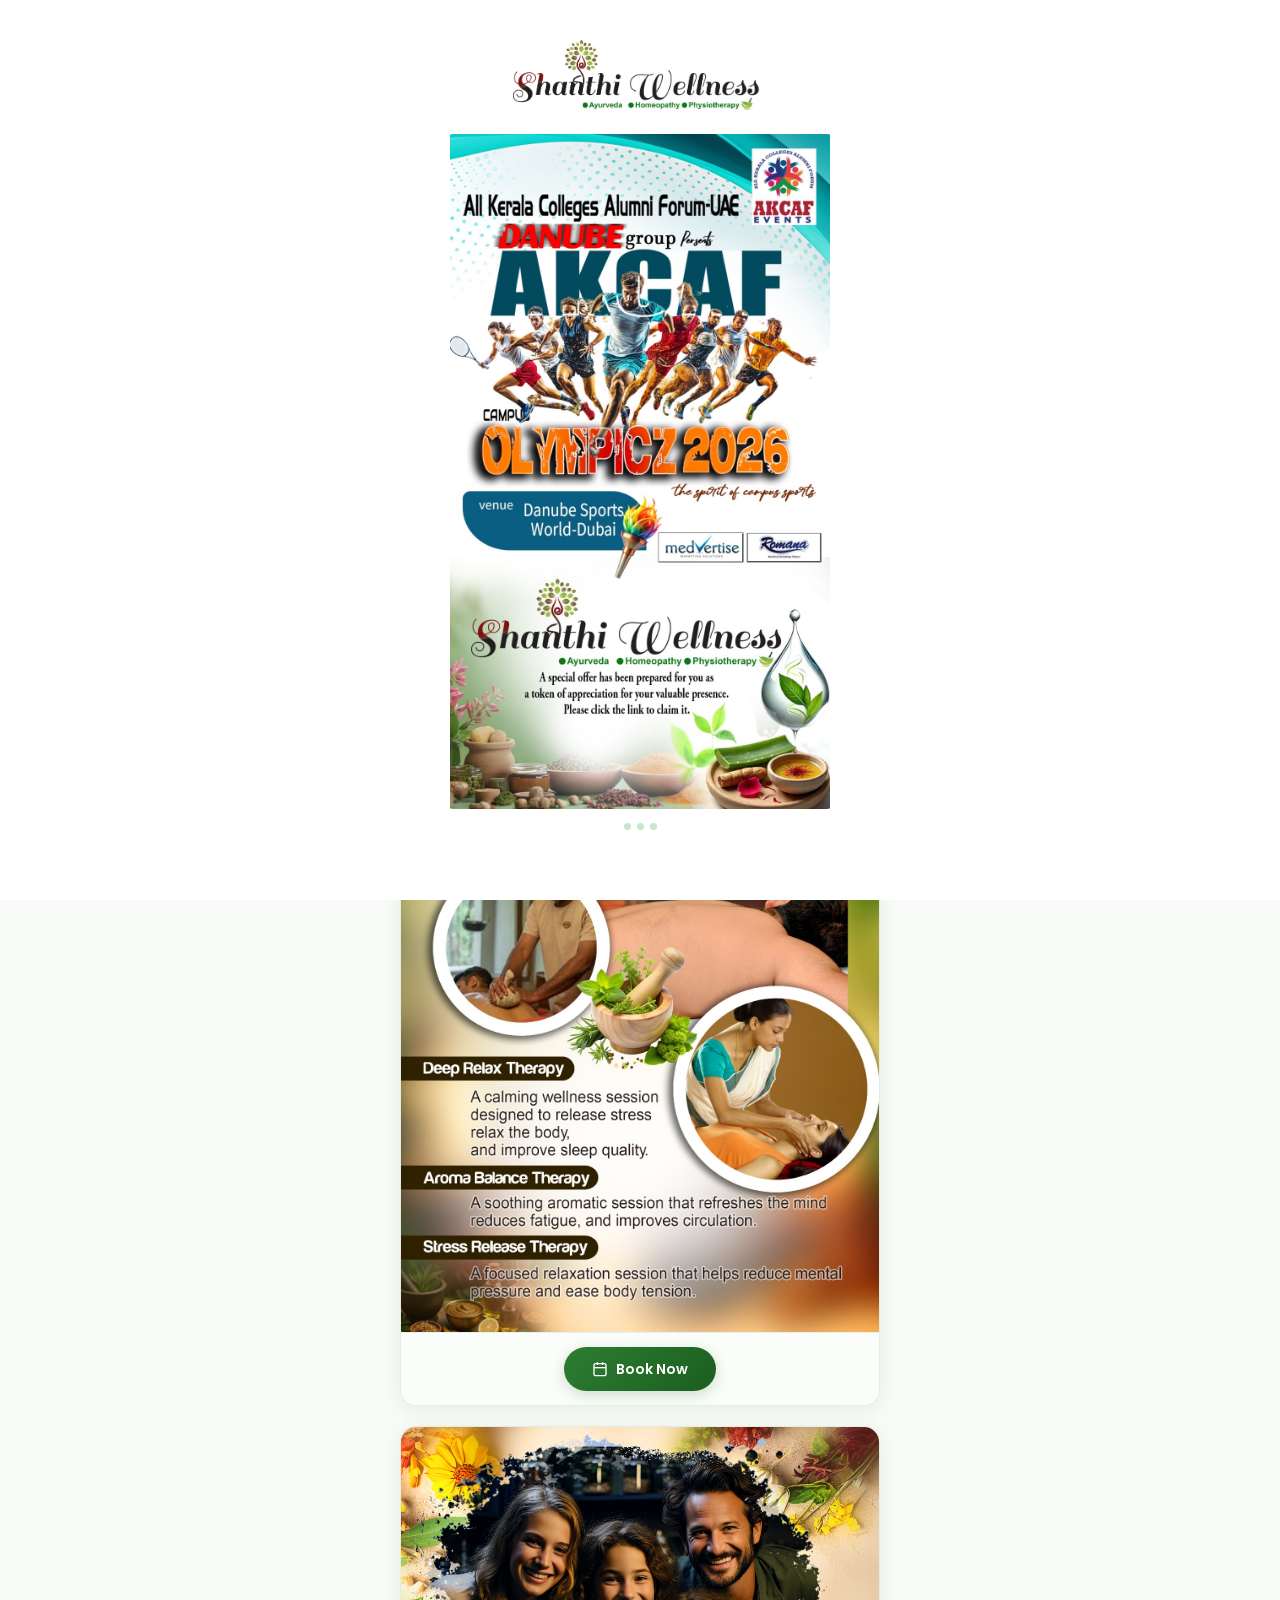
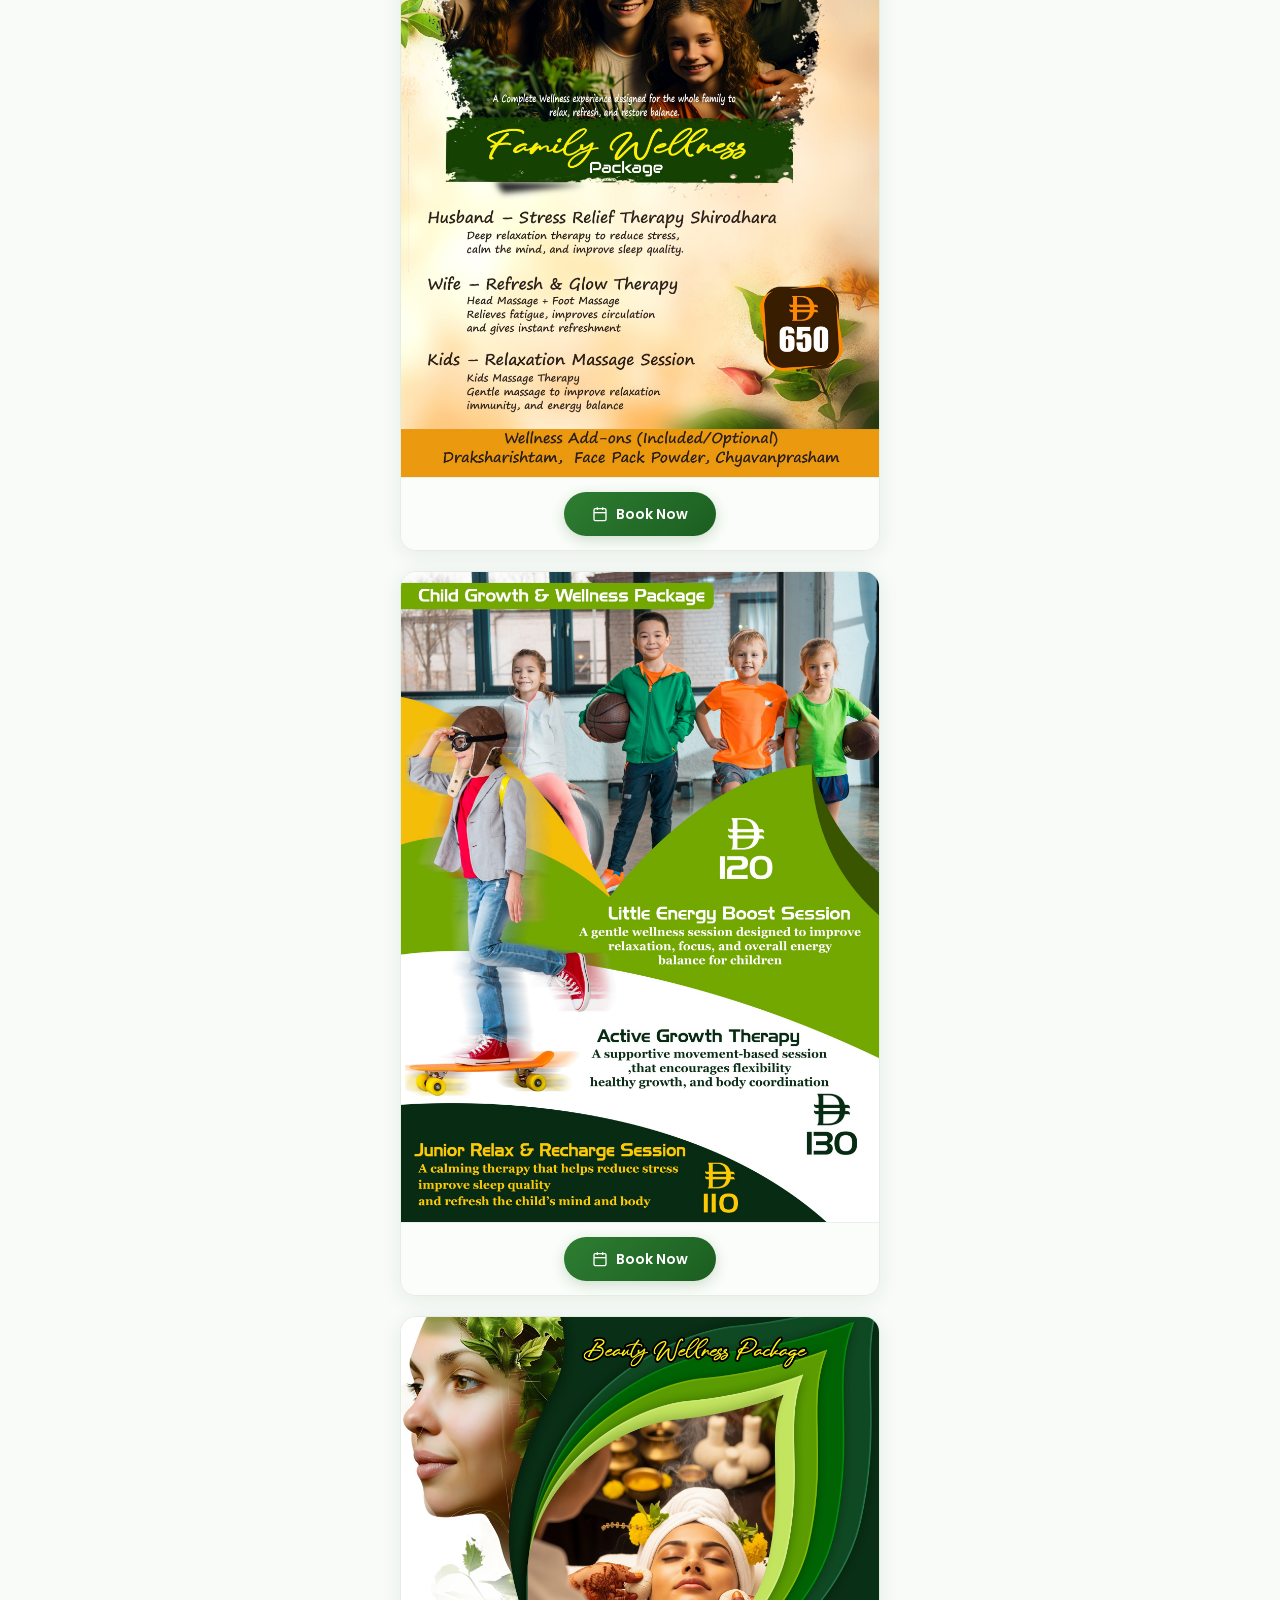
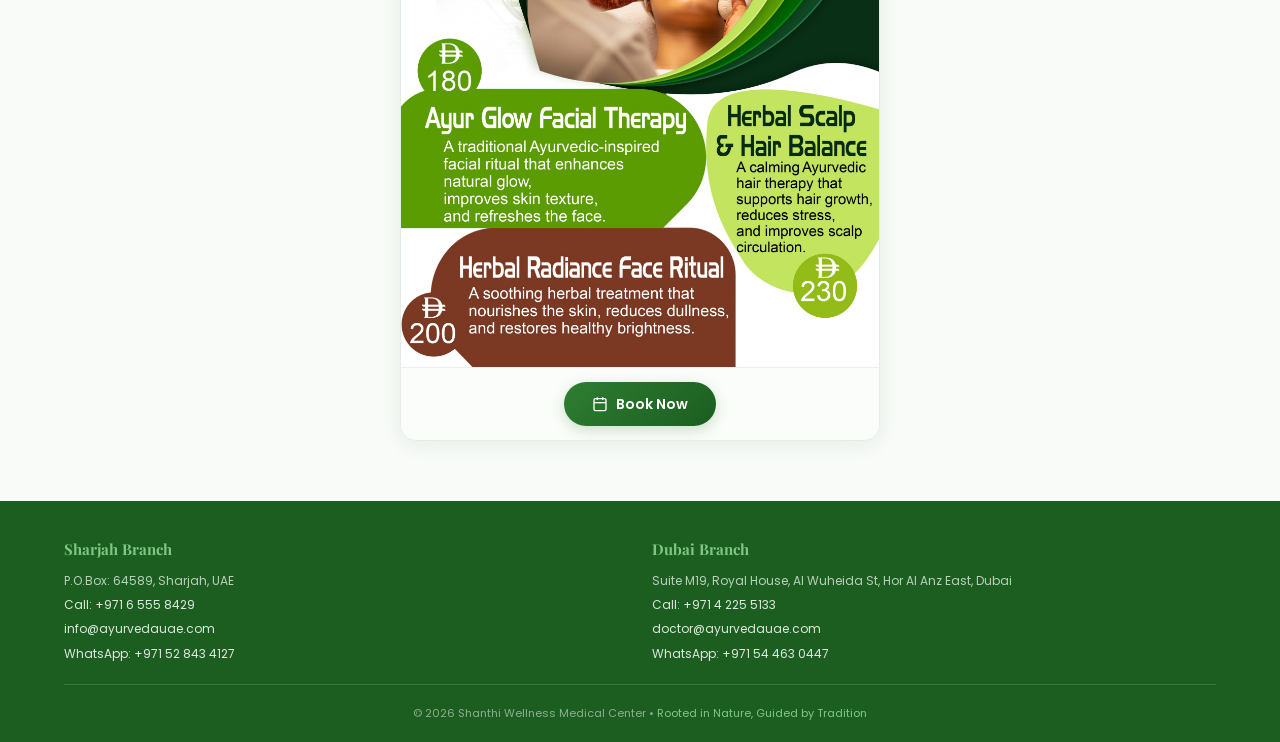
==== commit 2c112b38: "sync update" ====
--- a/index.html
+++ b/index.html
@@ -47,7 +47,8 @@
             max-width: 400px;
             width: 100%;
             min-height: 100vh;
-            justify-content: center;
+            justify-content: flex-start;
+            padding-top: 20px;
             gap: 14px;
         }
 
@@ -80,7 +81,7 @@
         .splash-poster-wrap {
             position: relative;
             width: 100%;
-            max-width: 320px;
+            max-width: 100%;
             animation: posterReveal 0.8s ease 0.6s both;
         }
 
@@ -90,7 +91,7 @@
 
         .splash-poster {
             width: 100%;
-            max-height: 45vh;
+            max-height: 75vh;
             object-fit: contain;
             border-radius: 14px;
             display: block;
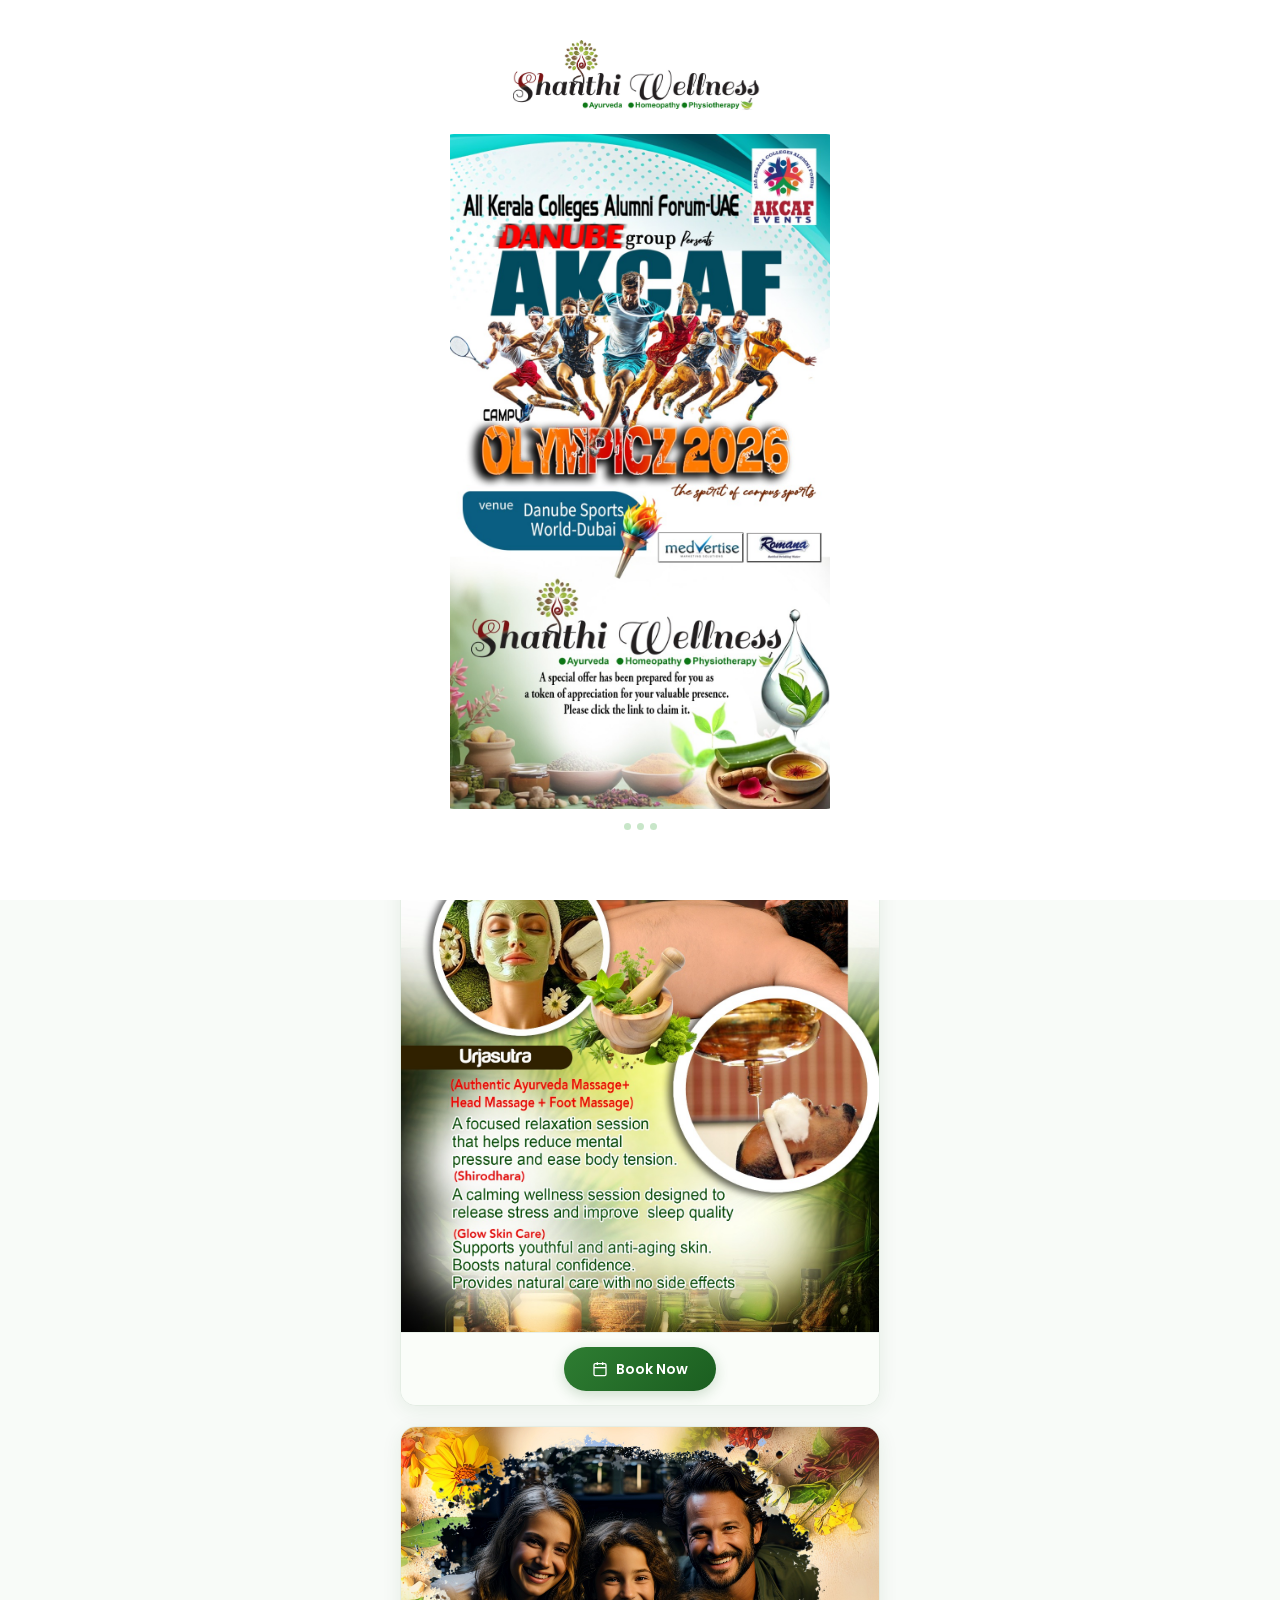
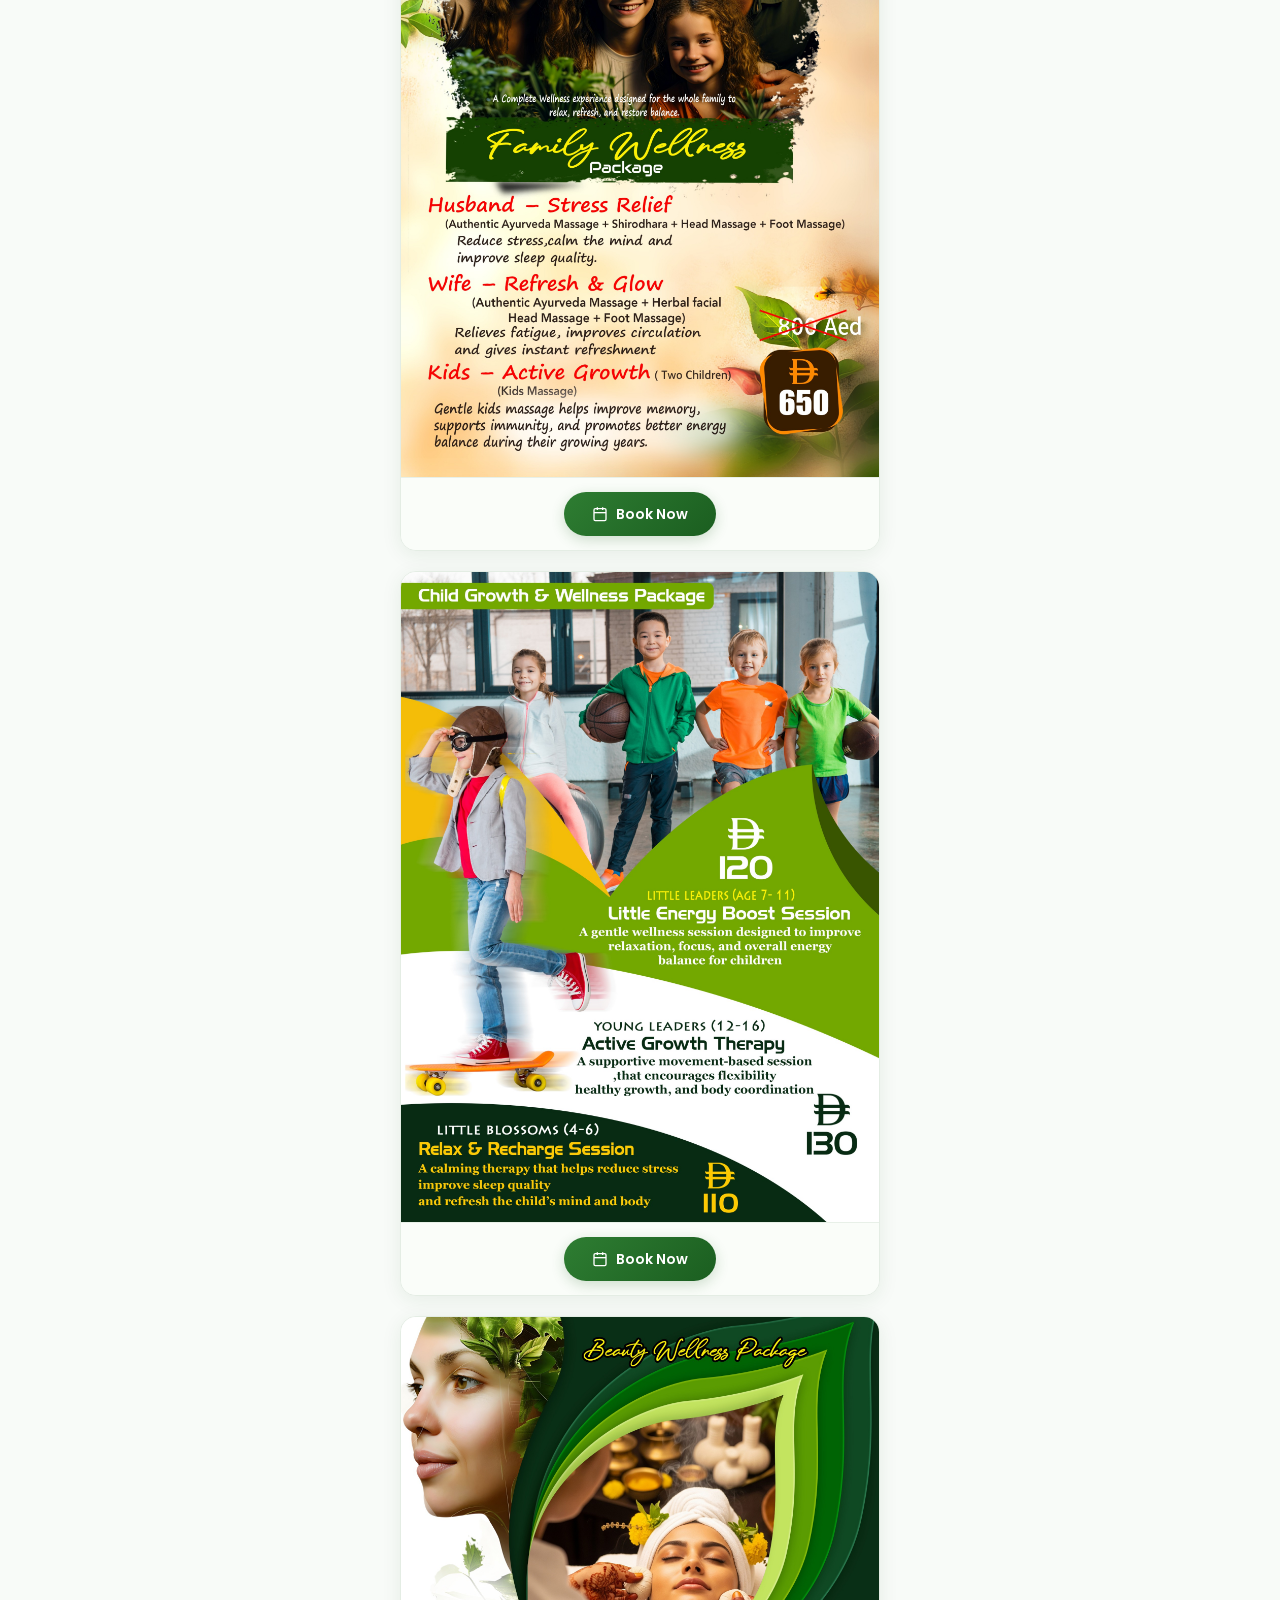
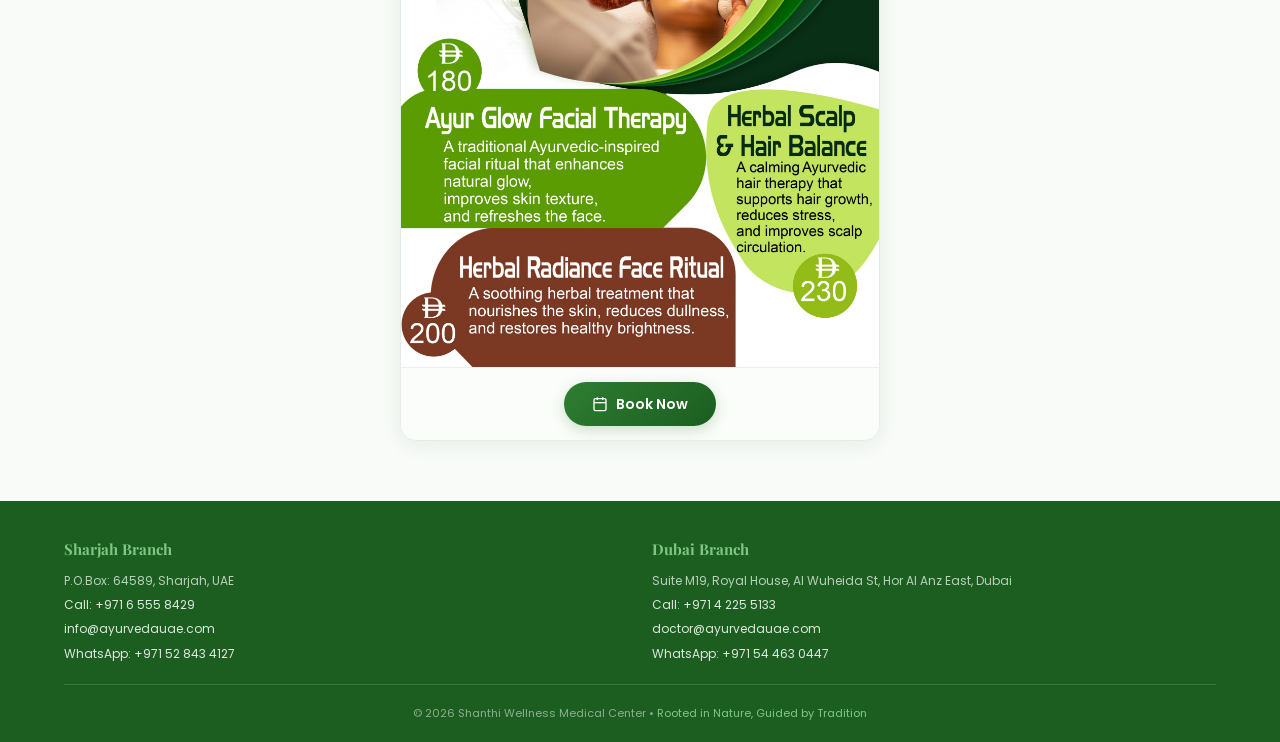
==== commit 89604768: "sync update" ====
--- a/index.html
+++ b/index.html
@@ -657,7 +657,7 @@
                     <svg width="15" height="15" viewBox="0 0 24 24" fill="currentColor"><path d="M23.498 6.186a3.016 3.016 0 0 0-2.122-2.136C19.505 3.545 12 3.545 12 3.545s-7.505 0-9.377.505A3.017 3.017 0 0 0 .502 6.186C0 8.07 0 12 0 12s0 3.93.502 5.814a3.016 3.016 0 0 0 2.122 2.136c1.871.505 9.376.505 9.376.505s7.505 0 9.377-.505a3.015 3.015 0 0 0 2.122-2.136C24 15.93 24 12 24 12s0-3.93-.502-5.814zM9.545 15.568V8.432L15.818 12l-6.273 3.568z"/></svg>
                 </a>
             </div>
-            <a href="tel:+971544630447 class="btn-call">
+            <a href="tel:+971528434127 class="btn-call">
                 <svg width="14" height="14" viewBox="0 0 24 24" fill="none" stroke="currentColor" stroke-width="2"><path d="M22 16.92v3a2 2 0 0 1-2.18 2 19.79 19.79 0 0 1-8.63-3.07 19.5 19.5 0 0 1-6-6 19.79 19.79 0 0 1-3.07-8.67A2 2 0 0 1 4.11 2h3a2 2 0 0 1 2 1.72c.127.96.361 1.903.7 2.81a2 2 0 0 1-.45 2.11L8.09 9.91a16 16 0 0 0 6 6l1.27-1.27a2 2 0 0 1 2.11-.45c.907.339 1.85.573 2.81.7A2 2 0 0 1 22 16.92z"/></svg>
                 <span>Call Us</span>
             </a>
@@ -698,7 +698,7 @@
                         💆 Individual Wellness Packages <span class="pkg-tag">AED 250</span>
                     </div>
                     <div class="pkg-item" data-filter="beauty">
-                        💖 Beauty Wellness Packages <span class="pkg-tag">Popular</span>
+                        💖 Premium Beauty Care Packages <span class="pkg-tag">Popular</span>
                     </div>
                     <div class="pkg-item" data-filter="junior">
                         🏃 Child Growth & Wellness Packages <span class="pkg-tag">New</span>
@@ -716,7 +716,7 @@
                 <button class="filter-btn active" data-filter="all">All</button>
                 <button class="filter-btn" data-filter="family">👨‍👩‍👧 Family</button>
                 <button class="filter-btn" data-filter="individual">💆 Individual</button>
-                <button class="filter-btn" data-filter="beauty">💖 Beauty</button>
+                <button class="filter-btn" data-filter="beauty">💖 Premium Beauty</button>
                 <button class="filter-btn" data-filter="junior">🏃 Junior</button>
             </div>
         </div>
